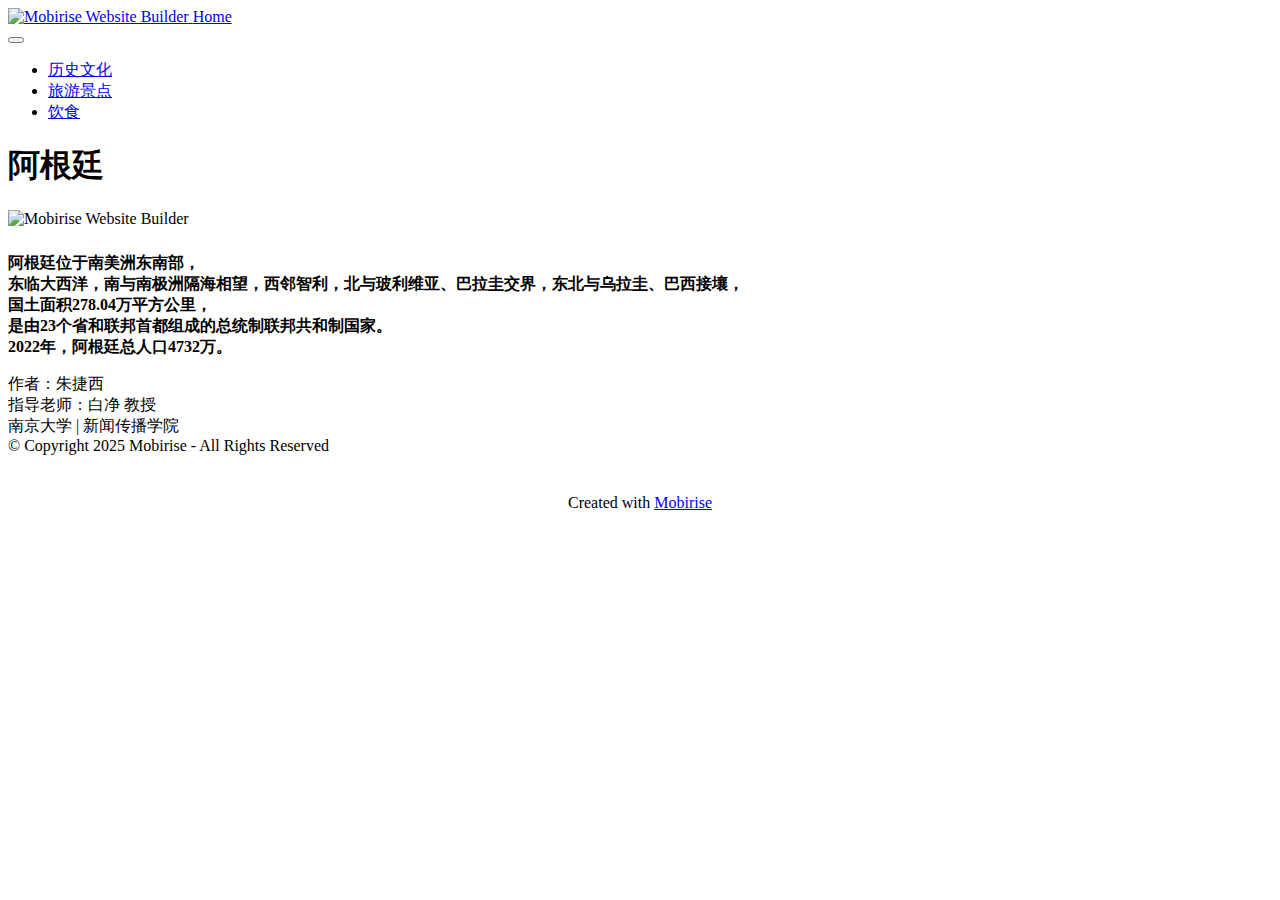
==== index.html @ 706e43e0 "Add files via upload" ====
<!DOCTYPE html>
<html  >
<head>
  <!-- Site made with Mobirise Website Builder v5.8.9, https://mobirise.com -->
  <meta charset="UTF-8">
  <meta http-equiv="X-UA-Compatible" content="IE=edge">
  <meta name="generator" content="Mobirise v5.8.9, mobirise.com">
  <meta name="viewport" content="width=device-width, initial-scale=1, minimum-scale=1">
  <link rel="shortcut icon" href="assets/images/logo.png" type="image/x-icon">
  <meta name="description" content="">
  
  
  <title>Home</title>
  <link rel="stylesheet" href="assets/bootstrap/css/bootstrap.min.css">
  <link rel="stylesheet" href="assets/bootstrap/css/bootstrap-grid.min.css">
  <link rel="stylesheet" href="assets/bootstrap/css/bootstrap-reboot.min.css">
  <link rel="stylesheet" href="assets/parallax/jarallax.css">
  <link rel="stylesheet" href="assets/dropdown/css/style.css">
  <link rel="stylesheet" href="assets/socicon/css/styles.css">
  <link rel="stylesheet" href="assets/theme/css/style.css">
  <link rel="preload" href="https://fonts.googleapis.com/css?family=Jost:100,200,300,400,500,600,700,800,900,100i,200i,300i,400i,500i,600i,700i,800i,900i&display=swap" as="style" onload="this.onload=null;this.rel='stylesheet'">
  <noscript><link rel="stylesheet" href="https://fonts.googleapis.com/css?family=Jost:100,200,300,400,500,600,700,800,900,100i,200i,300i,400i,500i,600i,700i,800i,900i&display=swap"></noscript>
  <link rel="preload" as="style" href="assets/mobirise/css/mbr-additional.css"><link rel="stylesheet" href="assets/mobirise/css/mbr-additional.css" type="text/css">

  
  
  
</head>
<body>
  
  <section data-bs-version="5.1" class="menu cid-s48OLK6784" once="menu" id="menu1-h">
    
    <nav class="navbar navbar-dropdown navbar-fixed-top navbar-expand-lg">
        <div class="container">
            <div class="navbar-brand">
                <span class="navbar-logo">
                    <a href="https://mobiri.se">
                        <img src="assets/images/logo.png" alt="Mobirise Website Builder" style="height: 3.8rem;">
                    </a>
                </span>
                <span class="navbar-caption-wrap"><a class="navbar-caption text-black text-primary display-7" href="index.html">Home<br></a></span>
            </div>
            <button class="navbar-toggler" type="button" data-toggle="collapse" data-bs-toggle="collapse" data-target="#navbarSupportedContent" data-bs-target="#navbarSupportedContent" aria-controls="navbarNavAltMarkup" aria-expanded="false" aria-label="Toggle navigation">
                <div class="hamburger">
                    <span></span>
                    <span></span>
                    <span></span>
                    <span></span>
                </div>
            </button>
            <div class="collapse navbar-collapse" id="navbarSupportedContent">
                <ul class="navbar-nav nav-dropdown nav-right" data-app-modern-menu="true"><li class="nav-item"><a class="nav-link link text-black text-primary display-4" href="page2.html">历史文化</a></li><li class="nav-item"><a class="nav-link link text-black text-primary display-4" href="page3.html" target="_blank">旅游景点</a></li><li class="nav-item"><a class="nav-link link text-black text-primary display-4" href="page4.html">饮食<br></a></li></ul>
                
                
            </div>
        </div>
    </nav>

</section>

<section data-bs-version="5.1" class="header1 cid-s48MCQYojq mbr-fullscreen mbr-parallax-background" id="header1-f">

    

    <div class="mbr-overlay" style="opacity: 0.8; background-color: rgb(255, 255, 255);"></div>

    <div class="align-center container">
        <div class="row justify-content-center">
            <div class="col-12 col-lg-8">
                <h1 class="mbr-section-title mbr-fonts-style mb-3 display-2"><strong>阿根廷</strong></h1>
                
                <p class="mbr-text mbr-fonts-style display-7"></p>
                
            </div>
        </div>
    </div>
</section>

<section data-bs-version="5.1" class="features16 cid-tEtWaXg6UH" id="features17-1j">
    

    
    
    <div class="container">
        <div class="content-wrapper">
            <div class="row align-items-center">
                <div class="col-12 col-lg-6">
                    <div class="image-wrapper">
                        <img src="assets/images/-624x397.jpg" alt="Mobirise Website Builder">
                    </div>
                </div>
                <div class="col-12 col-lg">
                    <div class="text-wrapper">
                        <h6 class="card-title mbr-fonts-style display-5"></h6>
                        <p class="mbr-text mbr-fonts-style mb-4 display-4"><strong>阿根廷位于南美洲东南部，<br>东临大西洋，南与南极洲隔海相望，西邻智利，北与玻利维亚、巴拉圭交界，东北与乌拉圭、巴西接壤，<br>国土面积278.04万平方公里，<br>是由23个省和联邦首都组成的总统制联邦共和制国家。<br>2022年，阿根廷总人口4732万。</strong></p>
                        
                    </div>
                </div>
            </div>
        </div>
    </div>
</section>

<section data-bs-version="5.1" class="footer7 cid-tGsq0DVMEK" once="footers" id="footer7-2m">

    

    

    <div class="container">
        <div class="media-container-row align-center mbr-white">
            <div class="col-12">
                <p class="mbr-text mb-0 mbr-fonts-style display-4">作者：朱捷西<br>指导老师：白净 教授<br>南京大学 | 新闻传播学院<br>© Copyright 2025 Mobirise - All Rights Reserved
                </p>
            </div>
        </div>
    </div>
</section><section class="display-7" style="padding: 0;align-items: center;justify-content: center;flex-wrap: wrap;    align-content: center;display: flex;position: relative;height: 4rem;"><a href="https://mobiri.se/3014581" style="flex: 1 1;height: 4rem;position: absolute;width: 100%;z-index: 1;"><img alt="" style="height: 4rem;" src="[data-uri]"></a><p style="margin: 0;text-align: center;" class="display-7">Created with &#8204;</p><a style="z-index:1" href="https://mobirise.com">Mobirise </a></section><script src="assets/bootstrap/js/bootstrap.bundle.min.js"></script>  <script src="assets/parallax/jarallax.js"></script>  <script src="assets/smoothscroll/smooth-scroll.js"></script>  <script src="assets/ytplayer/index.js"></script>  <script src="assets/dropdown/js/navbar-dropdown.js"></script>  <script src="assets/theme/js/script.js"></script>  
  
  
</body>
</html>
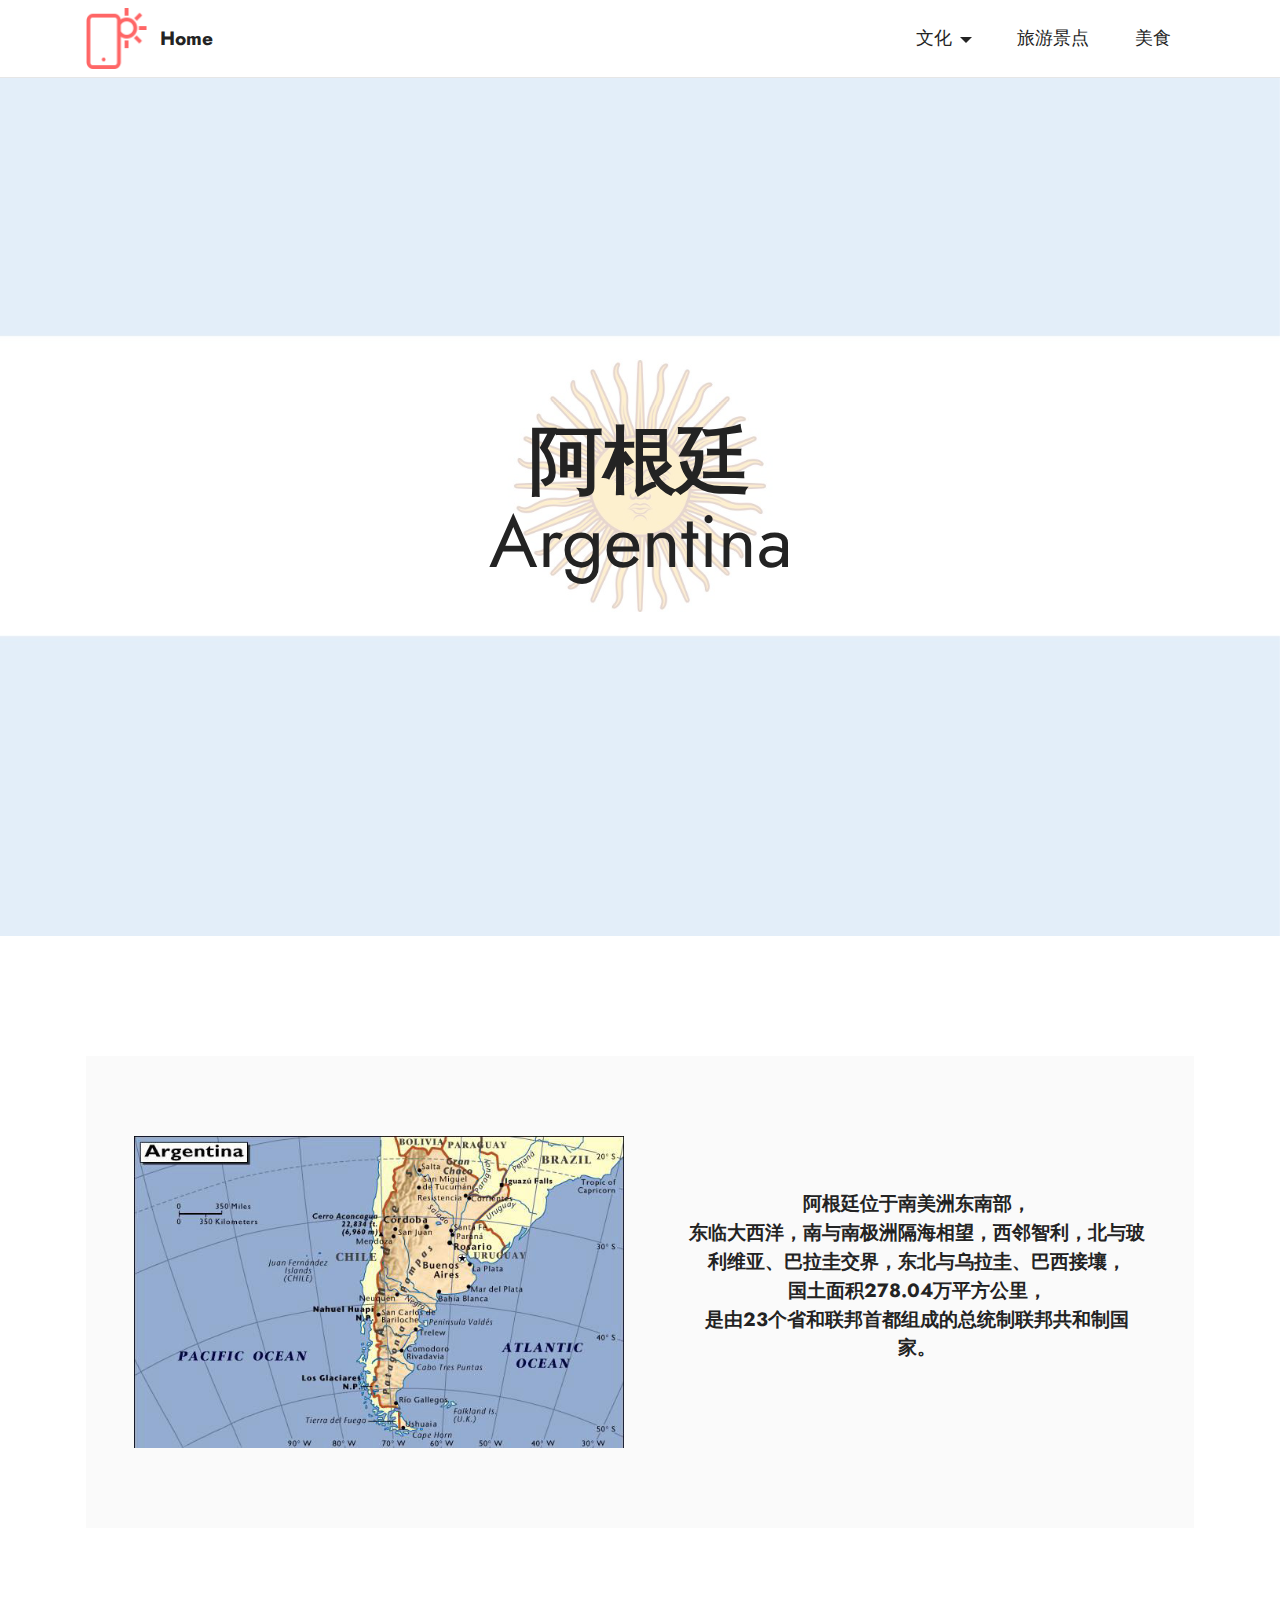
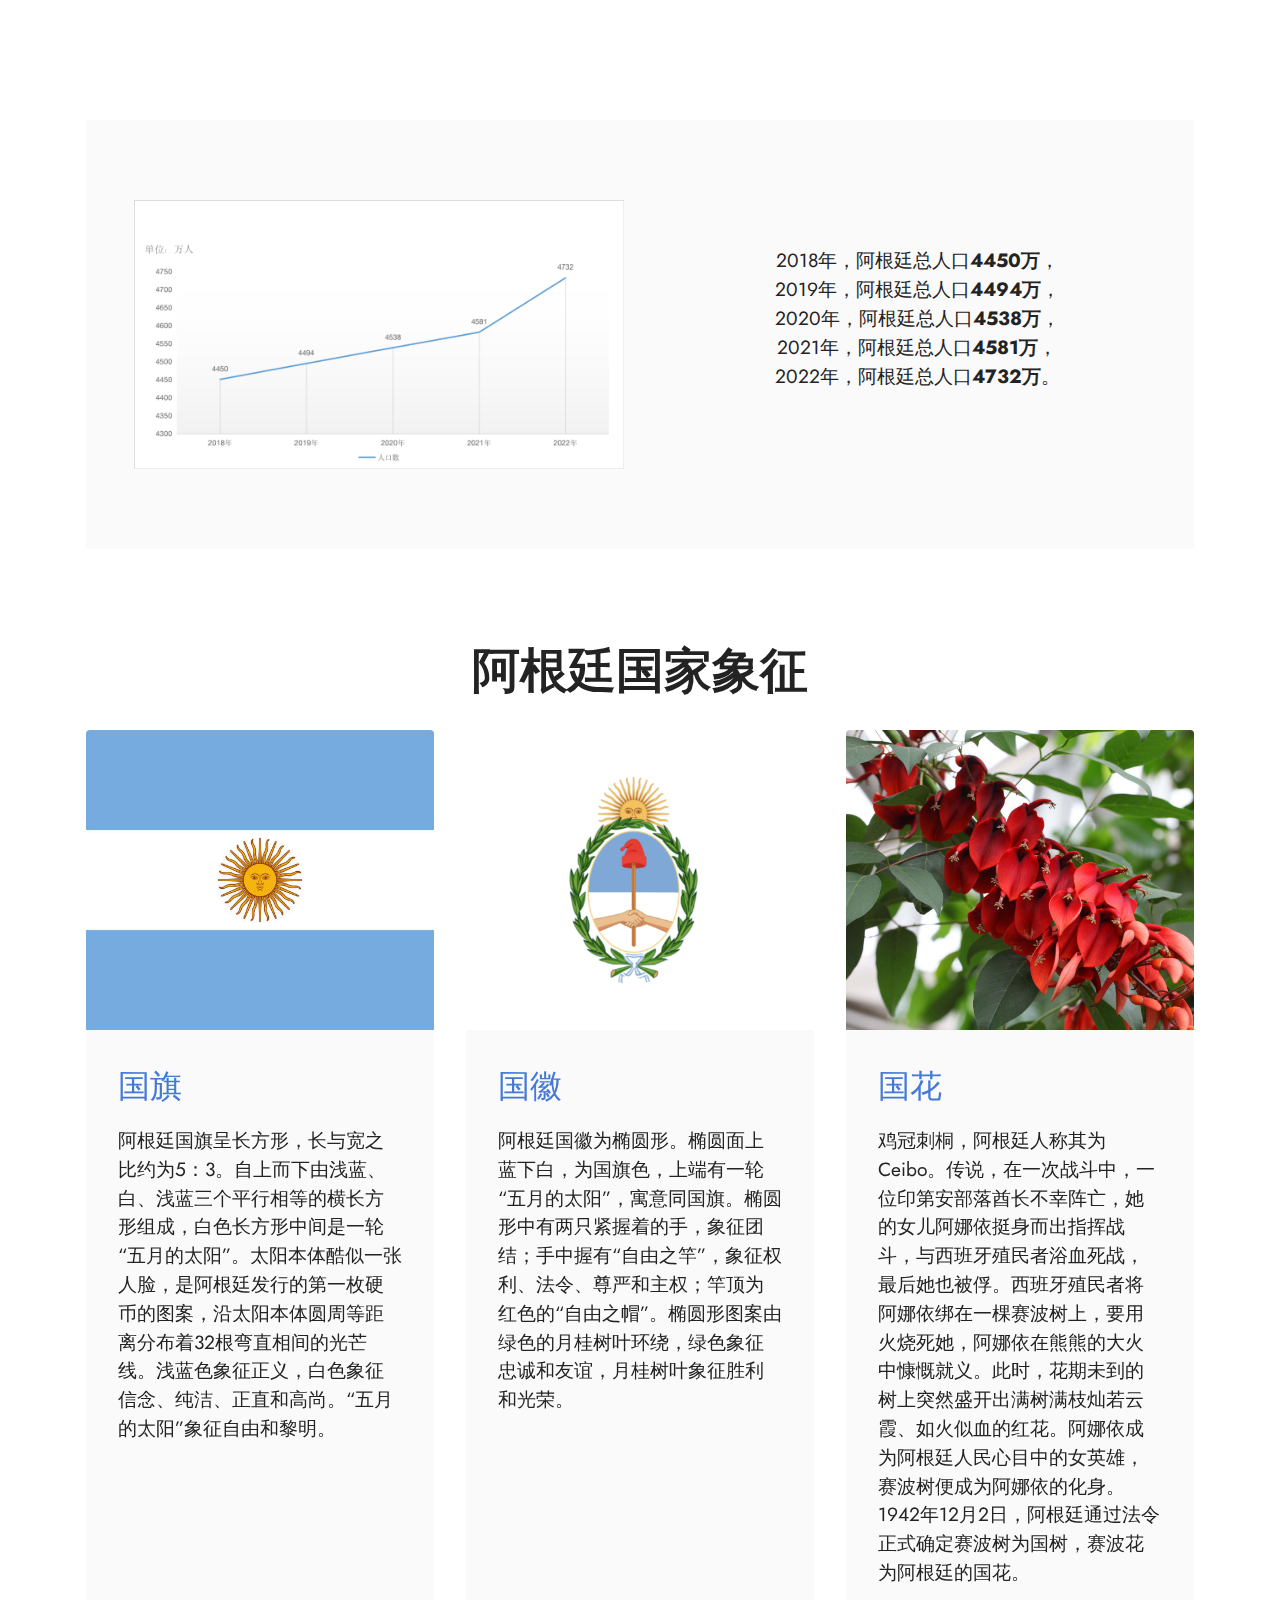
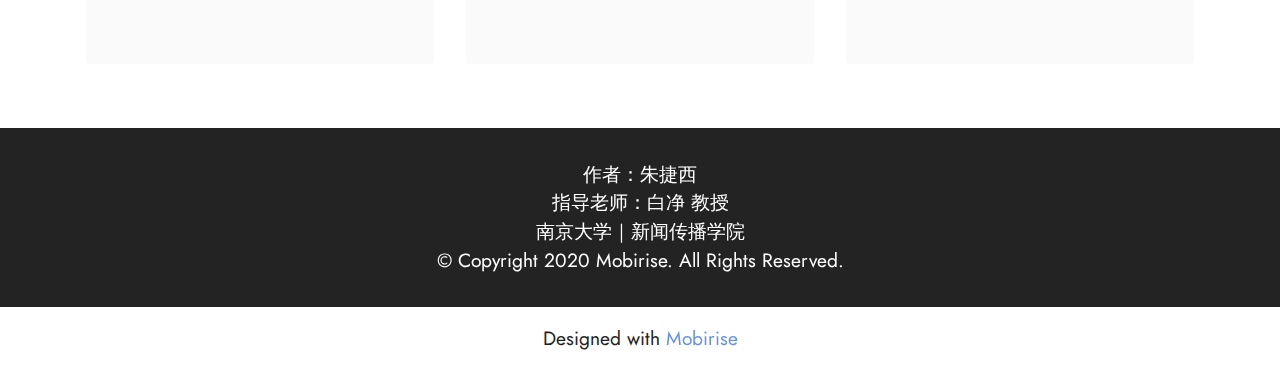
==== commit 1372a336: "Add files via upload" ====
--- a/index.html
+++ b/index.html
@@ -1,16 +1,17 @@
 <!DOCTYPE html>
 <html  >
 <head>
-  <!-- Site made with Mobirise Website Builder v5.8.9, https://mobirise.com -->
+  <!-- Site made with Mobirise Website Builder v5.8.12, https://mobirise.com -->
   <meta charset="UTF-8">
   <meta http-equiv="X-UA-Compatible" content="IE=edge">
-  <meta name="generator" content="Mobirise v5.8.9, mobirise.com">
+  <meta name="generator" content="Mobirise v5.8.12, mobirise.com">
   <meta name="viewport" content="width=device-width, initial-scale=1, minimum-scale=1">
   <link rel="shortcut icon" href="assets/images/logo.png" type="image/x-icon">
   <meta name="description" content="">
   
   
   <title>Home</title>
+  <link rel="stylesheet" href="assets/web/assets/mobirise-icons2/mobirise2.css">
   <link rel="stylesheet" href="assets/bootstrap/css/bootstrap.min.css">
   <link rel="stylesheet" href="assets/bootstrap/css/bootstrap-grid.min.css">
   <link rel="stylesheet" href="assets/bootstrap/css/bootstrap-reboot.min.css">
@@ -49,7 +50,8 @@
                 </div>
             </button>
             <div class="collapse navbar-collapse" id="navbarSupportedContent">
-                <ul class="navbar-nav nav-dropdown nav-right" data-app-modern-menu="true"><li class="nav-item"><a class="nav-link link text-black text-primary display-4" href="page2.html">历史文化</a></li><li class="nav-item"><a class="nav-link link text-black text-primary display-4" href="page3.html" target="_blank">旅游景点</a></li><li class="nav-item"><a class="nav-link link text-black text-primary display-4" href="page4.html">饮食<br></a></li></ul>
+                <ul class="navbar-nav nav-dropdown nav-right" data-app-modern-menu="true"><li class="nav-item dropdown"><a class="nav-link link text-black text-primary dropdown-toggle display-4" href="page3.html" data-toggle="dropdown-submenu" data-bs-toggle="dropdown" data-bs-auto-close="outside" aria-expanded="false">文化</a><div class="dropdown-menu" aria-labelledby="dropdown-431"><a class="text-black text-primary dropdown-item display-4" href="page3.html#image2-18"><span class="mobi-mbri mobi-mbri-arrow-next mbr-iconfont mbr-iconfont-btn"></span>运动</a><a class="text-black text-primary dropdown-item display-4" href="page3.html#image1-1g"><span class="mobi-mbri mobi-mbri-arrow-next mbr-iconfont mbr-iconfont-btn"></span>艺术<br></a></div></li><li class="nav-item"><a class="nav-link link text-black text-primary display-4" href="page1.html">旅游景点<br></a></li>
+                    <li class="nav-item"><a class="nav-link link text-black text-primary display-4" href="page2.html">美食</a></li></ul>
                 
                 
             </div>
@@ -66,17 +68,17 @@
 
     <div class="align-center container">
         <div class="row justify-content-center">
-            <div class="col-12 col-lg-8">
-                <h1 class="mbr-section-title mbr-fonts-style mb-3 display-2"><strong>阿根廷</strong></h1>
-                
-                <p class="mbr-text mbr-fonts-style display-7"></p>
-                
-            </div>
-        </div>
-    </div>
-</section>
-
-<section data-bs-version="5.1" class="features16 cid-tEtWaXg6UH" id="features17-1j">
+            <div class="col-12 col-lg-7">
+                <h1 class="mbr-section-title mbr-fonts-style mb-3 display-1"><strong>阿根廷</strong><br>Argentina</h1>
+                
+                
+                
+            </div>
+        </div>
+    </div>
+</section>
+
+<section data-bs-version="5.1" class="features16 cid-tImCQuUua5" id="features17-r">
     
 
     
@@ -91,17 +93,96 @@
                 </div>
                 <div class="col-12 col-lg">
                     <div class="text-wrapper">
-                        <h6 class="card-title mbr-fonts-style display-5"></h6>
-                        <p class="mbr-text mbr-fonts-style mb-4 display-4"><strong>阿根廷位于南美洲东南部，<br>东临大西洋，南与南极洲隔海相望，西邻智利，北与玻利维亚、巴拉圭交界，东北与乌拉圭、巴西接壤，<br>国土面积278.04万平方公里，<br>是由23个省和联邦首都组成的总统制联邦共和制国家。<br>2022年，阿根廷总人口4732万。</strong></p>
-                        
-                    </div>
-                </div>
-            </div>
-        </div>
-    </div>
-</section>
-
-<section data-bs-version="5.1" class="footer7 cid-tGsq0DVMEK" once="footers" id="footer7-2m">
+                        
+                        <p class="mbr-text mbr-fonts-style mb-4 display-7"><strong>阿根廷位于南美洲东南部，<br>东临大西洋，南与南极洲隔海相望，西邻智利，北与玻利维亚、巴拉圭交界，东北与乌拉圭、巴西接壤，<br>国土面积278.04万平方公里，<br>是由23个省和联邦首都组成的总统制联邦共和制国家。<br></strong></p>
+                        
+                    </div>
+                </div>
+            </div>
+        </div>
+    </div>
+</section>
+
+<section data-bs-version="5.1" class="features16 cid-tIntiK6FOA" id="features17-15">
+    
+
+    
+    
+    <div class="container">
+        <div class="content-wrapper">
+            <div class="row align-items-center">
+                <div class="col-12 col-lg-6">
+                    <div class="image-wrapper">
+                        <img src="assets/images/1-1160x638.png" alt="Mobirise Website Builder">
+                    </div>
+                </div>
+                <div class="col-12 col-lg">
+                    <div class="text-wrapper">
+                        
+                        <p class="mbr-text mbr-fonts-style mb-4 display-7">2018年，阿根廷总人口<strong>4450万</strong>，<br>2019年，阿根廷总人口<strong>4494万</strong>，<br>2020年，阿根廷总人口<strong>4538万</strong>，<br>2021年，阿根廷总人口<strong>4581万</strong>，<br>2022年，阿根廷总人口<strong>4732万</strong>。</p>
+                        
+                    </div>
+                </div>
+            </div>
+        </div>
+    </div>
+</section>
+
+<section data-bs-version="5.1" class="content2 cid-tItbIGhqlj" id="content2-1c">
+    
+    
+    <div class="container">
+        <div class="mbr-section-head">
+            <h4 class="mbr-section-title mbr-fonts-style align-center mb-0 display-2"><strong>阿根廷国家象征</strong></h4>
+            
+        </div>
+        <div class="row mt-4">
+            <div class="item features-image сol-12 col-md-6 col-lg-4">
+                <div class="item-wrapper">
+                    <div class="item-img">
+                        <img src="assets/images/0-816x510.jpg" alt="Mobirise Website Builder" title="">
+                    </div>
+                    <div class="item-content">
+                        <h5 class="item-title mbr-fonts-style display-5">国旗</h5>
+                        
+                        <p class="mbr-text mbr-fonts-style mt-3 display-7">阿根廷国旗呈长方形，长与宽之比约为5：3。自上而下由浅蓝、白、浅蓝三个平行相等的横长方形组成，白色长方形中间是一轮“五月的太阳”。太阳本体酷似一张人脸，是阿根廷发行的第一枚硬币的图案，沿太阳本体圆周等距离分布着32根弯直相间的光芒线。浅蓝色象征正义，白色象征信念、纯洁、正直和高尚。“五月的太阳”象征自由和黎明。</p>
+                    </div>
+                    
+                </div>
+            </div>
+            <div class="item features-image сol-12 col-md-6 col-lg-4">
+                <div class="item-wrapper">
+                    <div class="item-img">
+                        <img src="assets/images/2023-06-28-18.23.17-816x456.png" alt="Mobirise Website Builder" title="">
+                    </div>
+                    <div class="item-content">
+                        <h5 class="item-title mbr-fonts-style display-5">国徽</h5>
+                        
+                        <p class="mbr-text mbr-fonts-style mt-3 display-7">阿根廷国徽为椭圆形。椭圆面上蓝下白，为国旗色，上端有一轮“五月的太阳”，寓意同国旗。椭圆形中有两只紧握着的手，象征团结；手中握有“自由之竿”，象征权利、法令、尊严和主权；竿顶为红色的“自由之帽”。椭圆形图案由绿色的月桂树叶环绕，绿色象征忠诚和友谊，月桂树叶象征胜利和光荣。<br>
+                        </p>
+                    </div>
+                    
+                </div>
+            </div>
+            <div class="item features-image сol-12 col-md-6 col-lg-4">
+                <div class="item-wrapper">
+                    <div class="item-img">
+                        <img src="assets/images/-816x544.jpg" alt="Mobirise Website Builder" title="">
+                    </div>
+                    <div class="item-content">
+                        <h5 class="item-title mbr-fonts-style display-5">国花</h5>
+                        
+                        <p class="mbr-text mbr-fonts-style mt-3 display-7">鸡冠刺桐，阿根廷人称其为Ceibo。传说，在一次战斗中，一位印第安部落酋长不幸阵亡，她的女儿阿娜依挺身而出指挥战斗，与西班牙殖民者浴血死战，最后她也被俘。西班牙殖民者将阿娜依绑在一棵赛波树上，要用火烧死她，阿娜依在熊熊的大火中慷慨就义。此时，花期未到的树上突然盛开出满树满枝灿若云霞、如火似血的红花。阿娜依成为阿根廷人民心目中的女英雄，赛波树便成为阿娜依的化身。1942年12月2日，阿根廷通过法令正式确定赛波树为国树，赛波花为阿根廷的国花。 <br><br></p>
+                    </div>
+                    
+                </div>
+            </div>
+
+        </div>
+    </div>
+</section>
+
+<section data-bs-version="5.1" class="footer3 cid-s48P1Icc8J" once="footers" id="footer3-i">
 
     
 
@@ -109,13 +190,15 @@
 
     <div class="container">
         <div class="media-container-row align-center mbr-white">
-            <div class="col-12">
-                <p class="mbr-text mb-0 mbr-fonts-style display-4">作者：朱捷西<br>指导老师：白净 教授<br>南京大学 | 新闻传播学院<br>© Copyright 2025 Mobirise - All Rights Reserved
+            
+            
+            <div class="row row-copirayt">
+                <p class="mbr-text mb-0 mbr-fonts-style mbr-white align-center display-7">作者：朱捷西<br>指导老师：白净 教授<br>南京大学｜新闻传播学院<br>© Copyright 2020 Mobirise. All Rights Reserved.
                 </p>
             </div>
         </div>
     </div>
-</section><section class="display-7" style="padding: 0;align-items: center;justify-content: center;flex-wrap: wrap;    align-content: center;display: flex;position: relative;height: 4rem;"><a href="https://mobiri.se/3014581" style="flex: 1 1;height: 4rem;position: absolute;width: 100%;z-index: 1;"><img alt="" style="height: 4rem;" src="[data-uri]"></a><p style="margin: 0;text-align: center;" class="display-7">Created with &#8204;</p><a style="z-index:1" href="https://mobirise.com">Mobirise </a></section><script src="assets/bootstrap/js/bootstrap.bundle.min.js"></script>  <script src="assets/parallax/jarallax.js"></script>  <script src="assets/smoothscroll/smooth-scroll.js"></script>  <script src="assets/ytplayer/index.js"></script>  <script src="assets/dropdown/js/navbar-dropdown.js"></script>  <script src="assets/theme/js/script.js"></script>  
+</section><section class="display-7" style="padding: 0;align-items: center;justify-content: center;flex-wrap: wrap;    align-content: center;display: flex;position: relative;height: 4rem;"><a href="https://mobiri.se/3014581" style="flex: 1 1;height: 4rem;position: absolute;width: 100%;z-index: 1;"><img alt="" style="height: 4rem;" src="[data-uri]"></a><p style="margin: 0;text-align: center;" class="display-7">Designed with &#8204;</p><a style="z-index:1" href="https://mobirise.com">Mobirise </a></section><script src="assets/bootstrap/js/bootstrap.bundle.min.js"></script>  <script src="assets/parallax/jarallax.js"></script>  <script src="assets/smoothscroll/smooth-scroll.js"></script>  <script src="assets/ytplayer/index.js"></script>  <script src="assets/dropdown/js/navbar-dropdown.js"></script>  <script src="assets/theme/js/script.js"></script>  
   
   
 </body>
--- a/assets/web/assets/mobirise-icons2/mobirise2.css
+++ b/assets/web/assets/mobirise-icons2/mobirise2.css
@@ -0,0 +1,498 @@
+@font-face {
+  font-family: 'Moririse2';
+  font-display: swap;
+  src:  url('mobirise2.eot?f2bix4');
+  src:  url('mobirise2.eot?f2bix4#iefix') format('embedded-opentype'),
+    url('mobirise2.ttf?f2bix4') format('truetype'),
+    url('mobirise2.woff?f2bix4') format('woff'),
+    url('mobirise2.svg?f2bix4#mobirise2') format('svg');
+  font-weight: normal;
+  font-style: normal;
+}
+
+[class^="mobi-"], [class*=" mobi-"] {
+  /* use !important to prevent issues with browser extensions that change fonts */
+  font-family: 'Moririse2' !important;
+  speak: none;
+  font-style: normal;
+  font-weight: normal;
+  font-variant: normal;
+  text-transform: none;
+  line-height: 1;
+
+  /* Better Font Rendering =========== */
+  -webkit-font-smoothing: antialiased;
+  -moz-osx-font-smoothing: grayscale;
+}
+
+.mobi-mbri-add-submenu:before {
+  content: "\e900";
+}
+.mobi-mbri-alert:before {
+  content: "\e901";
+}
+.mobi-mbri-align-center:before {
+  content: "\e902";
+}
+.mobi-mbri-align-justify:before {
+  content: "\e903";
+}
+.mobi-mbri-align-left:before {
+  content: "\e904";
+}
+.mobi-mbri-align-right:before {
+  content: "\e905";
+}
+.mobi-mbri-android:before {
+  content: "\e906";
+}
+.mobi-mbri-apple:before {
+  content: "\e907";
+}
+.mobi-mbri-arrow-down:before {
+  content: "\e908";
+}
+.mobi-mbri-arrow-next:before {
+  content: "\e909";
+}
+.mobi-mbri-arrow-prev:before {
+  content: "\e90a";
+}
+.mobi-mbri-arrow-up:before {
+  content: "\e90b";
+}
+.mobi-mbri-bold:before {
+  content: "\e90c";
+}
+.mobi-mbri-bookmark:before {
+  content: "\e90d";
+}
+.mobi-mbri-bootstrap:before {
+  content: "\e90e";
+}
+.mobi-mbri-briefcase:before {
+  content: "\e90f";
+}
+.mobi-mbri-browse:before {
+  content: "\e910";
+}
+.mobi-mbri-bulleted-list:before {
+  content: "\e911";
+}
+.mobi-mbri-calendar:before {
+  content: "\e912";
+}
+.mobi-mbri-camera:before {
+  content: "\e913";
+}
+.mobi-mbri-cart-add:before {
+  content: "\e914";
+}
+.mobi-mbri-cart-full:before {
+  content: "\e915";
+}
+.mobi-mbri-cash:before {
+  content: "\e916";
+}
+.mobi-mbri-change-style:before {
+  content: "\e917";
+}
+.mobi-mbri-chat:before {
+  content: "\e918";
+}
+.mobi-mbri-clock:before {
+  content: "\e919";
+}
+.mobi-mbri-close:before {
+  content: "\e91a";
+}
+.mobi-mbri-cloud:before {
+  content: "\e91b";
+}
+.mobi-mbri-code:before {
+  content: "\e91c";
+}
+.mobi-mbri-contact-form:before {
+  content: "\e91d";
+}
+.mobi-mbri-credit-card:before {
+  content: "\e91e";
+}
+.mobi-mbri-cursor-click:before {
+  content: "\e91f";
+}
+.mobi-mbri-cust-feedback:before {
+  content: "\e920";
+}
+.mobi-mbri-database:before {
+  content: "\e921";
+}
+.mobi-mbri-delivery:before {
+  content: "\e922";
+}
+.mobi-mbri-desktop:before {
+  content: "\e923";
+}
+.mobi-mbri-devices:before {
+  content: "\e924";
+}
+.mobi-mbri-down:before {
+  content: "\e925";
+}
+.mobi-mbri-download-2:before {
+  content: "\e926";
+}
+.mobi-mbri-download:before {
+  content: "\e927";
+}
+.mobi-mbri-drag-n-drop-2:before {
+  content: "\e928";
+}
+.mobi-mbri-drag-n-drop:before {
+  content: "\e929";
+}
+.mobi-mbri-edit-2:before {
+  content: "\e92a";
+}
+.mobi-mbri-edit:before {
+  content: "\e92b";
+}
+.mobi-mbri-error:before {
+  content: "\e92c";
+}
+.mobi-mbri-extension:before {
+  content: "\e92d";
+}
+.mobi-mbri-features:before {
+  content: "\e92e";
+}
+.mobi-mbri-file:before {
+  content: "\e92f";
+}
+.mobi-mbri-flag:before {
+  content: "\e930";
+}
+.mobi-mbri-folder:before {
+  content: "\e931";
+}
+.mobi-mbri-gift:before {
+  content: "\e932";
+}
+.mobi-mbri-github:before {
+  content: "\e933";
+}
+.mobi-mbri-globe-2:before {
+  content: "\e934";
+}
+.mobi-mbri-globe:before {
+  content: "\e935";
+}
+.mobi-mbri-growing-chart:before {
+  content: "\e936";
+}
+.mobi-mbri-hearth:before {
+  content: "\e937";
+}
+.mobi-mbri-help:before {
+  content: "\e938";
+}
+.mobi-mbri-home:before {
+  content: "\e939";
+}
+.mobi-mbri-hot-cup:before {
+  content: "\e93a";
+}
+.mobi-mbri-idea:before {
+  content: "\e93b";
+}
+.mobi-mbri-image-gallery:before {
+  content: "\e93c";
+}
+.mobi-mbri-image-slider:before {
+  content: "\e93d";
+}
+.mobi-mbri-info:before {
+  content: "\e93e";
+}
+.mobi-mbri-italic:before {
+  content: "\e93f";
+}
+.mobi-mbri-key:before {
+  content: "\e940";
+}
+.mobi-mbri-laptop:before {
+  content: "\e941";
+}
+.mobi-mbri-layers:before {
+  content: "\e942";
+}
+.mobi-mbri-left-right:before {
+  content: "\e943";
+}
+.mobi-mbri-left:before {
+  content: "\e944";
+}
+.mobi-mbri-letter:before {
+  content: "\e945";
+}
+.mobi-mbri-like:before {
+  content: "\e946";
+}
+.mobi-mbri-link:before {
+  content: "\e947";
+}
+.mobi-mbri-lock:before {
+  content: "\e948";
+}
+.mobi-mbri-login:before {
+  content: "\e949";
+}
+.mobi-mbri-logout:before {
+  content: "\e94a";
+}
+.mobi-mbri-magic-stick:before {
+  content: "\e94b";
+}
+.mobi-mbri-map-pin:before {
+  content: "\e94c";
+}
+.mobi-mbri-menu:before {
+  content: "\e94d";
+}
+.mobi-mbri-mobile-2:before {
+  content: "\e94e";
+}
+.mobi-mbri-mobile-horizontal:before {
+  content: "\e94f";
+}
+.mobi-mbri-mobile:before {
+  content: "\e950";
+}
+.mobi-mbri-mobirise:before {
+  content: "\e951";
+}
+.mobi-mbri-more-horizontal:before {
+  content: "\e952";
+}
+.mobi-mbri-more-vertical:before {
+  content: "\e953";
+}
+.mobi-mbri-music:before {
+  content: "\e954";
+}
+.mobi-mbri-new-file:before {
+  content: "\e955";
+}
+.mobi-mbri-numbered-list:before {
+  content: "\e956";
+}
+.mobi-mbri-opened-folder:before {
+  content: "\e957";
+}
+.mobi-mbri-pages:before {
+  content: "\e958";
+}
+.mobi-mbri-paper-plane:before {
+  content: "\e959";
+}
+.mobi-mbri-paperclip:before {
+  content: "\e95a";
+}
+.mobi-mbri-phone:before {
+  content: "\e95b";
+}
+.mobi-mbri-photo:before {
+  content: "\e95c";
+}
+.mobi-mbri-photos:before {
+  content: "\e95d";
+}
+.mobi-mbri-pin:before {
+  content: "\e95e";
+}
+.mobi-mbri-play:before {
+  content: "\e95f";
+}
+.mobi-mbri-plus:before {
+  content: "\e960";
+}
+.mobi-mbri-preview:before {
+  content: "\e961";
+}
+.mobi-mbri-print:before {
+  content: "\e962";
+}
+.mobi-mbri-protect:before {
+  content: "\e963";
+}
+.mobi-mbri-question:before {
+  content: "\e964";
+}
+.mobi-mbri-quote-left:before {
+  content: "\e965";
+}
+.mobi-mbri-quote-right:before {
+  content: "\e966";
+}
+.mobi-mbri-redo:before {
+  content: "\e967";
+}
+.mobi-mbri-refresh:before {
+  content: "\e968";
+}
+.mobi-mbri-responsive-2:before {
+  content: "\e969";
+}
+.mobi-mbri-responsive:before {
+  content: "\e96a";
+}
+.mobi-mbri-right:before {
+  content: "\e96b";
+}
+.mobi-mbri-rocket:before {
+  content: "\e96c";
+}
+.mobi-mbri-sad-face:before {
+  content: "\e96d";
+}
+.mobi-mbri-sale:before {
+  content: "\e96e";
+}
+.mobi-mbri-save:before {
+  content: "\e96f";
+}
+.mobi-mbri-search:before {
+  content: "\e970";
+}
+.mobi-mbri-setting-2:before {
+  content: "\e971";
+}
+.mobi-mbri-setting-3:before {
+  content: "\e972";
+}
+.mobi-mbri-setting:before {
+  content: "\e973";
+}
+.mobi-mbri-share:before {
+  content: "\e974";
+}
+.mobi-mbri-shopping-bag:before {
+  content: "\e975";
+}
+.mobi-mbri-shopping-basket:before {
+  content: "\e976";
+}
+.mobi-mbri-shopping-cart:before {
+  content: "\e977";
+}
+.mobi-mbri-sites:before {
+  content: "\e978";
+}
+.mobi-mbri-smile-face:before {
+  content: "\e979";
+}
+.mobi-mbri-speed:before {
+  content: "\e97a";
+}
+.mobi-mbri-star:before {
+  content: "\e97b";
+}
+.mobi-mbri-success:before {
+  content: "\e97c";
+}
+.mobi-mbri-sun:before {
+  content: "\e97d";
+}
+.mobi-mbri-sun2:before {
+  content: "\e97e";
+}
+.mobi-mbri-tablet-vertical:before {
+  content: "\e97f";
+}
+.mobi-mbri-tablet:before {
+  content: "\e980";
+}
+.mobi-mbri-target:before {
+  content: "\e981";
+}
+.mobi-mbri-timer:before {
+  content: "\e982";
+}
+.mobi-mbri-to-ftp:before {
+  content: "\e983";
+}
+.mobi-mbri-to-local-drive:before {
+  content: "\e984";
+}
+.mobi-mbri-touch-swipe:before {
+  content: "\e985";
+}
+.mobi-mbri-touch:before {
+  content: "\e986";
+}
+.mobi-mbri-trash:before {
+  content: "\e987";
+}
+.mobi-mbri-underline:before {
+  content: "\e988";
+}
+.mobi-mbri-undo:before {
+  content: "\e989";
+}
+.mobi-mbri-unlink:before {
+  content: "\e98a";
+}
+.mobi-mbri-unlock:before {
+  content: "\e98b";
+}
+.mobi-mbri-up-down:before {
+  content: "\e98c";
+}
+.mobi-mbri-up:before {
+  content: "\e98d";
+}
+.mobi-mbri-update:before {
+  content: "\e98e";
+}
+.mobi-mbri-upload-2:before {
+  content: "\e98f";
+}
+.mobi-mbri-upload:before {
+  content: "\e990";
+}
+.mobi-mbri-user-2:before {
+  content: "\e991";
+}
+.mobi-mbri-user:before {
+  content: "\e992";
+}
+.mobi-mbri-users:before {
+  content: "\e993";
+}
+.mobi-mbri-video-play:before {
+  content: "\e994";
+}
+.mobi-mbri-video:before {
+  content: "\e995";
+}
+.mobi-mbri-watch:before {
+  content: "\e996";
+}
+.mobi-mbri-website-theme-2:before {
+  content: "\e997";
+}
+.mobi-mbri-website-theme:before {
+  content: "\e998";
+}
+.mobi-mbri-wifi:before {
+  content: "\e999";
+}
+.mobi-mbri-windows:before {
+  content: "\e99a";
+}
+.mobi-mbri-zoom-in:before {
+  content: "\e99b";
+}
+.mobi-mbri-zoom-out:before {
+  content: "\e99c";
+}
--- a/assets/parallax/jarallax.css
+++ b/assets/parallax/jarallax.css
@@ -0,0 +1,15 @@
+.jarallax {
+    position: relative;
+    z-index: 0;
+}
+.jarallax > .jarallax-img {
+    position: absolute;
+    object-fit: cover;
+    /* support for plugin https://github.com/bfred-it/object-fit-images */
+    font-family: 'object-fit: cover;';
+    top: 0;
+    left: 0;
+    width: 100%;
+    height: 100%;
+    z-index: -1;
+}--- a/assets/dropdown/css/style.css
+++ b/assets/dropdown/css/style.css
@@ -0,0 +1,265 @@
+.navbar-dropdown {
+  left: 0;
+  padding: 0;
+  position: absolute;
+  right: 0;
+  top: 0;
+  transition: all 0.45s ease;
+  z-index: 1030;
+  background: #282828; }
+  .navbar-dropdown .navbar-logo {
+    margin-right: 0.8rem;
+    transition: margin 0.3s ease-in-out;
+    vertical-align: middle; }
+    .navbar-dropdown .navbar-logo img {
+      height: 3.125rem;
+      transition: all 0.3s ease-in-out; }
+    .navbar-dropdown .navbar-logo.mbr-iconfont {
+      font-size: 3.125rem;
+      line-height: 3.125rem; }
+  .navbar-dropdown .navbar-caption {
+    font-weight: 700;
+    white-space: normal;
+    vertical-align: -4px;
+    line-height: 3.125rem !important; }
+    .navbar-dropdown .navbar-caption, .navbar-dropdown .navbar-caption:hover {
+      color: inherit;
+      text-decoration: none; }
+  .navbar-dropdown .mbr-iconfont + .navbar-caption {
+    vertical-align: -1px; }
+  .navbar-dropdown.navbar-fixed-top {
+    position: fixed; }
+  .navbar-dropdown .navbar-brand span {
+    vertical-align: -4px; }
+  .navbar-dropdown.bg-color.transparent {
+    background: none; }
+  .navbar-dropdown.navbar-short .navbar-brand {
+    padding: 0.625rem 0; }
+    .navbar-dropdown.navbar-short .navbar-brand span {
+      vertical-align: -1px; }
+  .navbar-dropdown.navbar-short .navbar-caption {
+    line-height: 2.375rem !important;
+    vertical-align: -2px; }
+  .navbar-dropdown.navbar-short .navbar-logo {
+    margin-right: 0.5rem; }
+    .navbar-dropdown.navbar-short .navbar-logo img {
+      height: 2.375rem; }
+    .navbar-dropdown.navbar-short .navbar-logo.mbr-iconfont {
+      font-size: 2.375rem;
+      line-height: 2.375rem; }
+  .navbar-dropdown.navbar-short .mbr-table-cell {
+    height: 3.625rem; }
+  .navbar-dropdown .navbar-close {
+    left: 0.6875rem;
+    position: fixed;
+    top: 0.75rem;
+    z-index: 1000; }
+  .navbar-dropdown .hamburger-icon {
+    content: "";
+    display: inline-block;
+    vertical-align: middle;
+    width: 16px;
+    -webkit-box-shadow: 0 -6px 0 1px #282828,0 0 0 1px #282828,0 6px 0 1px #282828;
+    -moz-box-shadow: 0 -6px 0 1px #282828,0 0 0 1px #282828,0 6px 0 1px #282828;
+    box-shadow: 0 -6px 0 1px #282828,0 0 0 1px #282828,0 6px 0 1px #282828; }
+
+.dropdown-menu .dropdown-toggle[data-toggle="dropdown-submenu"]::after {
+  border-bottom: 0.35em solid transparent;
+  border-left: 0.35em solid;
+  border-right: 0;
+  border-top: 0.35em solid transparent;
+  margin-left: 0.3rem; }
+
+.dropdown-menu .dropdown-item:focus {
+  outline: 0; }
+
+.nav-dropdown {
+  font-size: 0.75rem;
+  font-weight: 500;
+  height: auto !important; }
+  .nav-dropdown .nav-btn {
+    padding-left: 1rem; }
+  .nav-dropdown .link {
+    margin: .667em 1.667em;
+    font-weight: 500;
+    padding: 0;
+    transition: color .2s ease-in-out; }
+    .nav-dropdown .link.dropdown-toggle {
+      margin-right: 2.583em; }
+      .nav-dropdown .link.dropdown-toggle::after {
+        margin-left: .25rem;
+        border-top: 0.35em solid;
+        border-right: 0.35em solid transparent;
+        border-left: 0.35em solid transparent;
+        border-bottom: 0; }
+      .nav-dropdown .link.dropdown-toggle[aria-expanded="true"] {
+        margin: 0;
+        padding: 0.667em 3.263em  0.667em 1.667em; }
+  .nav-dropdown .link::after,
+  .nav-dropdown .dropdown-item::after {
+    color: inherit; }
+  .nav-dropdown .btn {
+    font-size: 0.75rem;
+    font-weight: 700;
+    letter-spacing: 0;
+    margin-bottom: 0;
+    padding-left: 1.25rem;
+    padding-right: 1.25rem; }
+  .nav-dropdown .dropdown-menu {
+    border-radius: 0;
+    border: 0;
+    left: 0;
+    margin: 0;
+    padding-bottom: 1.25rem;
+    padding-top: 1.25rem;
+    position: relative; }
+  .nav-dropdown .dropdown-submenu {
+    margin-left: 0.125rem;
+    top: 0; }
+  .nav-dropdown .dropdown-item {
+    font-weight: 500;
+    line-height: 2;
+    padding: 0.3846em 4.615em 0.3846em 1.5385em;
+    position: relative;
+    transition: color .2s ease-in-out, background-color .2s ease-in-out; }
+    .nav-dropdown .dropdown-item::after {
+      margin-top: -0.3077em;
+      position: absolute;
+      right: 1.1538em;
+      top: 50%; }
+    .nav-dropdown .dropdown-item:focus, .nav-dropdown .dropdown-item:hover {
+      background: none; }
+
+@media (max-width: 767px) {
+  .nav-dropdown.navbar-toggleable-sm {
+    bottom: 0;
+    display: none;
+    left: 0;
+    overflow-x: hidden;
+    position: fixed;
+    top: 0;
+    transform: translateX(-100%);
+    -ms-transform: translateX(-100%);
+    -webkit-transform: translateX(-100%);
+    width: 18.75rem;
+    z-index: 999; } }
+.nav-dropdown.navbar-toggleable-xl {
+  bottom: 0;
+  display: none;
+  left: 0;
+  overflow-x: hidden;
+  position: fixed;
+  top: 0;
+  transform: translateX(-100%);
+  -ms-transform: translateX(-100%);
+  -webkit-transform: translateX(-100%);
+  width: 18.75rem;
+  z-index: 999; }
+
+.nav-dropdown-sm {
+  display: block !important;
+  overflow-x: hidden;
+  overflow: auto;
+  padding-top: 3.875rem; }
+  .nav-dropdown-sm::after {
+    content: "";
+    display: block;
+    height: 3rem;
+    width: 100%; }
+  .nav-dropdown-sm.collapse.in ~ .navbar-close {
+    display: block !important; }
+  .nav-dropdown-sm.collapsing, .nav-dropdown-sm.collapse.in {
+    transform: translateX(0);
+    -ms-transform: translateX(0);
+    -webkit-transform: translateX(0);
+    transition: all 0.25s ease-out;
+    -webkit-transition: all 0.25s ease-out;
+    background: #282828; }
+  .nav-dropdown-sm.collapsing[aria-expanded="false"] {
+    transform: translateX(-100%);
+    -ms-transform: translateX(-100%);
+    -webkit-transform: translateX(-100%); }
+  .nav-dropdown-sm .nav-item {
+    display: block;
+    margin-left: 0 !important;
+    padding-left: 0; }
+  .nav-dropdown-sm .link,
+  .nav-dropdown-sm .dropdown-item {
+    border-top: 1px dotted rgba(255, 255, 255, 0.1);
+    font-size: 0.8125rem;
+    line-height: 1.6;
+    margin: 0 !important;
+    padding: 0.875rem 2.4rem 0.875rem 1.5625rem !important;
+    position: relative;
+    white-space: normal; }
+    .nav-dropdown-sm .link:focus, .nav-dropdown-sm .link:hover,
+    .nav-dropdown-sm .dropdown-item:focus,
+    .nav-dropdown-sm .dropdown-item:hover {
+      background: rgba(0, 0, 0, 0.2) !important;
+      color: #c0a375; }
+  .nav-dropdown-sm .nav-btn {
+    position: relative;
+    padding: 1.5625rem 1.5625rem 0 1.5625rem; }
+    .nav-dropdown-sm .nav-btn::before {
+      border-top: 1px dotted rgba(255, 255, 255, 0.1);
+      content: "";
+      left: 0;
+      position: absolute;
+      top: 0;
+      width: 100%; }
+    .nav-dropdown-sm .nav-btn + .nav-btn {
+      padding-top: 0.625rem; }
+      .nav-dropdown-sm .nav-btn + .nav-btn::before {
+        display: none; }
+  .nav-dropdown-sm .btn {
+    padding: 0.625rem 0; }
+  .nav-dropdown-sm .dropdown-toggle[data-toggle="dropdown-submenu"]::after {
+    margin-left: .25rem;
+    border-top: 0.35em solid;
+    border-right: 0.35em solid transparent;
+    border-left: 0.35em solid transparent;
+    border-bottom: 0; }
+  .nav-dropdown-sm .dropdown-toggle[data-toggle="dropdown-submenu"][aria-expanded="true"]::after {
+    border-top: 0;
+    border-right: 0.35em solid transparent;
+    border-left: 0.35em solid transparent;
+    border-bottom: 0.35em solid; }
+  .nav-dropdown-sm .dropdown-menu {
+    margin: 0;
+    padding: 0;
+    position: relative;
+    top: 0;
+    left: 0;
+    width: 100%;
+    border: 0;
+    float: none;
+    border-radius: 0;
+    background: none; }
+  .nav-dropdown-sm .dropdown-submenu {
+    left: 100%;
+    margin-left: 0.125rem;
+    margin-top: -1.25rem;
+    top: 0; }
+
+.navbar-toggleable-sm .nav-dropdown .dropdown-menu {
+  position: absolute; }
+
+.navbar-toggleable-sm .nav-dropdown .dropdown-submenu {
+  left: 100%;
+  margin-left: 0.125rem;
+  margin-top: -1.25rem;
+  top: 0; }
+
+.navbar-toggleable-sm.opened .nav-dropdown .dropdown-menu {
+  position: relative; }
+
+.navbar-toggleable-sm.opened .nav-dropdown .dropdown-submenu {
+  left: 0;
+  margin-left: 00rem;
+  margin-top: 0rem;
+  top: 0; }
+
+.is-builder .nav-dropdown.collapsing {
+  transition: none !important; }
+
+
--- a/assets/socicon/css/styles.css
+++ b/assets/socicon/css/styles.css
@@ -0,0 +1,934 @@
+@charset "UTF-8";
+
+@font-face {
+  font-family: 'Socicon';
+  src:  url('../fonts/socicon.eot');
+  src:  url('../fonts/socicon.eot?#iefix') format('embedded-opentype'),
+    url('../fonts/socicon.woff2') format('woff2'),
+    url('../fonts/socicon.ttf') format('truetype'),
+    url('../fonts/socicon.woff') format('woff'),
+    url('../fonts/socicon.svg#socicon') format('svg');
+  font-weight: normal;
+  font-style: normal;
+  font-display: swap;
+}
+
+[data-icon]:before {
+  font-family: "socicon" !important;
+  content: attr(data-icon);
+  font-style: normal !important;
+  font-weight: normal !important;
+  font-variant: normal !important;
+  text-transform: none !important;
+  speak: none;
+  line-height: 1;
+  -webkit-font-smoothing: antialiased;
+  -moz-osx-font-smoothing: grayscale;
+}
+
+[class^="socicon-"], [class*=" socicon-"] {
+  /* use !important to prevent issues with browser extensions that change fonts */
+  font-family: 'Socicon' !important;
+  speak: none;
+  font-style: normal;
+  font-weight: normal;
+  font-variant: normal;
+  text-transform: none;
+  line-height: 1;
+
+  /* Better Font Rendering =========== */
+  -webkit-font-smoothing: antialiased;
+  -moz-osx-font-smoothing: grayscale;
+}
+
+.socicon-eitaa:before {
+  content: "\e97c";
+}
+.socicon-soroush:before {
+  content: "\e97d";
+}
+.socicon-bale:before {
+  content: "\e97e";
+}
+.socicon-zazzle:before {
+  content: "\e97b";
+}
+.socicon-society6:before {
+  content: "\e97a";
+}
+.socicon-redbubble:before {
+  content: "\e979";
+}
+.socicon-avvo:before {
+  content: "\e978";
+}
+.socicon-stitcher:before {
+  content: "\e977";
+}
+.socicon-googlehangouts:before {
+  content: "\e974";
+}
+.socicon-dlive:before {
+  content: "\e975";
+}
+.socicon-vsco:before {
+  content: "\e976";
+}
+.socicon-flipboard:before {
+  content: "\e973";
+}
+.socicon-ubuntu:before {
+  content: "\e958";
+}
+.socicon-artstation:before {
+  content: "\e959";
+}
+.socicon-invision:before {
+  content: "\e95a";
+}
+.socicon-torial:before {
+  content: "\e95b";
+}
+.socicon-collectorz:before {
+  content: "\e95c";
+}
+.socicon-seenthis:before {
+  content: "\e95d";
+}
+.socicon-googleplaymusic:before {
+  content: "\e95e";
+}
+.socicon-debian:before {
+  content: "\e95f";
+}
+.socicon-filmfreeway:before {
+  content: "\e960";
+}
+.socicon-gnome:before {
+  content: "\e961";
+}
+.socicon-itchio:before {
+  content: "\e962";
+}
+.socicon-jamendo:before {
+  content: "\e963";
+}
+.socicon-mix:before {
+  content: "\e964";
+}
+.socicon-sharepoint:before {
+  content: "\e965";
+}
+.socicon-tinder:before {
+  content: "\e966";
+}
+.socicon-windguru:before {
+  content: "\e967";
+}
+.socicon-cdbaby:before {
+  content: "\e968";
+}
+.socicon-elementaryos:before {
+  content: "\e969";
+}
+.socicon-stage32:before {
+  content: "\e96a";
+}
+.socicon-tiktok:before {
+  content: "\e96b";
+}
+.socicon-gitter:before {
+  content: "\e96c";
+}
+.socicon-letterboxd:before {
+  content: "\e96d";
+}
+.socicon-threema:before {
+  content: "\e96e";
+}
+.socicon-splice:before {
+  content: "\e96f";
+}
+.socicon-metapop:before {
+  content: "\e970";
+}
+.socicon-naver:before {
+  content: "\e971";
+}
+.socicon-remote:before {
+  content: "\e972";
+}
+.socicon-internet:before {
+  content: "\e957";
+}
+.socicon-moddb:before {
+  content: "\e94b";
+}
+.socicon-indiedb:before {
+  content: "\e94c";
+}
+.socicon-traxsource:before {
+  content: "\e94d";
+}
+.socicon-gamefor:before {
+  content: "\e94e";
+}
+.socicon-pixiv:before {
+  content: "\e94f";
+}
+.socicon-myanimelist:before {
+  content: "\e950";
+}
+.socicon-blackberry:before {
+  content: "\e951";
+}
+.socicon-wickr:before {
+  content: "\e952";
+}
+.socicon-spip:before {
+  content: "\e953";
+}
+.socicon-napster:before {
+  content: "\e954";
+}
+.socicon-beatport:before {
+  content: "\e955";
+}
+.socicon-hackerone:before {
+  content: "\e956";
+}
+.socicon-hackernews:before {
+  content: "\e946";
+}
+.socicon-smashwords:before {
+  content: "\e947";
+}
+.socicon-kobo:before {
+  content: "\e948";
+}
+.socicon-bookbub:before {
+  content: "\e949";
+}
+.socicon-mailru:before {
+  content: "\e94a";
+}
+.socicon-gitlab:before {
+  content: "\e945";
+}
+.socicon-instructables:before {
+  content: "\e944";
+}
+.socicon-portfolio:before {
+  content: "\e943";
+}
+.socicon-codered:before {
+  content: "\e940";
+}
+.socicon-origin:before {
+  content: "\e941";
+}
+.socicon-nextdoor:before {
+  content: "\e942";
+}
+.socicon-udemy:before {
+  content: "\e93f";
+}
+.socicon-livemaster:before {
+  content: "\e93e";
+}
+.socicon-crunchbase:before {
+  content: "\e93b";
+}
+.socicon-homefy:before {
+  content: "\e93c";
+}
+.socicon-calendly:before {
+  content: "\e93d";
+}
+.socicon-realtor:before {
+  content: "\e90f";
+}
+.socicon-tidal:before {
+  content: "\e910";
+}
+.socicon-qobuz:before {
+  content: "\e911";
+}
+.socicon-natgeo:before {
+  content: "\e912";
+}
+.socicon-mastodon:before {
+  content: "\e913";
+}
+.socicon-unsplash:before {
+  content: "\e914";
+}
+.socicon-homeadvisor:before {
+  content: "\e915";
+}
+.socicon-angieslist:before {
+  content: "\e916";
+}
+.socicon-codepen:before {
+  content: "\e917";
+}
+.socicon-slack:before {
+  content: "\e918";
+}
+.socicon-openaigym:before {
+  content: "\e919";
+}
+.socicon-logmein:before {
+  content: "\e91a";
+}
+.socicon-fiverr:before {
+  content: "\e91b";
+}
+.socicon-gotomeeting:before {
+  content: "\e91c";
+}
+.socicon-aliexpress:before {
+  content: "\e91d";
+}
+.socicon-guru:before {
+  content: "\e91e";
+}
+.socicon-appstore:before {
+  content: "\e91f";
+}
+.socicon-homes:before {
+  content: "\e920";
+}
+.socicon-zoom:before {
+  content: "\e921";
+}
+.socicon-alibaba:before {
+  content: "\e922";
+}
+.socicon-craigslist:before {
+  content: "\e923";
+}
+.socicon-wix:before {
+  content: "\e924";
+}
+.socicon-redfin:before {
+  content: "\e925";
+}
+.socicon-googlecalendar:before {
+  content: "\e926";
+}
+.socicon-shopify:before {
+  content: "\e927";
+}
+.socicon-freelancer:before {
+  content: "\e928";
+}
+.socicon-seedrs:before {
+  content: "\e929";
+}
+.socicon-bing:before {
+  content: "\e92a";
+}
+.socicon-doodle:before {
+  content: "\e92b";
+}
+.socicon-bonanza:before {
+  content: "\e92c";
+}
+.socicon-squarespace:before {
+  content: "\e92d";
+}
+.socicon-toptal:before {
+  content: "\e92e";
+}
+.socicon-gust:before {
+  content: "\e92f";
+}
+.socicon-ask:before {
+  content: "\e930";
+}
+.socicon-trulia:before {
+  content: "\e931";
+}
+.socicon-loomly:before {
+  content: "\e932";
+}
+.socicon-ghost:before {
+  content: "\e933";
+}
+.socicon-upwork:before {
+  content: "\e934";
+}
+.socicon-fundable:before {
+  content: "\e935";
+}
+.socicon-booking:before {
+  content: "\e936";
+}
+.socicon-googlemaps:before {
+  content: "\e937";
+}
+.socicon-zillow:before {
+  content: "\e938";
+}
+.socicon-niconico:before {
+  content: "\e939";
+}
+.socicon-toneden:before {
+  content: "\e93a";
+}
+.socicon-augment:before {
+  content: "\e908";
+}
+.socicon-bitbucket:before {
+  content: "\e909";
+}
+.socicon-fyuse:before {
+  content: "\e90a";
+}
+.socicon-yt-gaming:before {
+  content: "\e90b";
+}
+.socicon-sketchfab:before {
+  content: "\e90c";
+}
+.socicon-mobcrush:before {
+  content: "\e90d";
+}
+.socicon-microsoft:before {
+  content: "\e90e";
+}
+.socicon-pandora:before {
+  content: "\e907";
+}
+.socicon-messenger:before {
+  content: "\e906";
+}
+.socicon-gamewisp:before {
+  content: "\e905";
+}
+.socicon-bloglovin:before {
+  content: "\e904";
+}
+.socicon-tunein:before {
+  content: "\e903";
+}
+.socicon-gamejolt:before {
+  content: "\e901";
+}
+.socicon-trello:before {
+  content: "\e902";
+}
+.socicon-spreadshirt:before {
+  content: "\e900";
+}
+.socicon-500px:before {
+  content: "\e000";
+}
+.socicon-8tracks:before {
+  content: "\e001";
+}
+.socicon-airbnb:before {
+  content: "\e002";
+}
+.socicon-alliance:before {
+  content: "\e003";
+}
+.socicon-amazon:before {
+  content: "\e004";
+}
+.socicon-amplement:before {
+  content: "\e005";
+}
+.socicon-android:before {
+  content: "\e006";
+}
+.socicon-angellist:before {
+  content: "\e007";
+}
+.socicon-apple:before {
+  content: "\e008";
+}
+.socicon-appnet:before {
+  content: "\e009";
+}
+.socicon-baidu:before {
+  content: "\e00a";
+}
+.socicon-bandcamp:before {
+  content: "\e00b";
+}
+.socicon-battlenet:before {
+  content: "\e00c";
+}
+.socicon-mixer:before {
+  content: "\e00d";
+}
+.socicon-bebee:before {
+  content: "\e00e";
+}
+.socicon-bebo:before {
+  content: "\e00f";
+}
+.socicon-behance:before {
+  content: "\e010";
+}
+.socicon-blizzard:before {
+  content: "\e011";
+}
+.socicon-blogger:before {
+  content: "\e012";
+}
+.socicon-buffer:before {
+  content: "\e013";
+}
+.socicon-chrome:before {
+  content: "\e014";
+}
+.socicon-coderwall:before {
+  content: "\e015";
+}
+.socicon-curse:before {
+  content: "\e016";
+}
+.socicon-dailymotion:before {
+  content: "\e017";
+}
+.socicon-deezer:before {
+  content: "\e018";
+}
+.socicon-delicious:before {
+  content: "\e019";
+}
+.socicon-deviantart:before {
+  content: "\e01a";
+}
+.socicon-diablo:before {
+  content: "\e01b";
+}
+.socicon-digg:before {
+  content: "\e01c";
+}
+.socicon-discord:before {
+  content: "\e01d";
+}
+.socicon-disqus:before {
+  content: "\e01e";
+}
+.socicon-douban:before {
+  content: "\e01f";
+}
+.socicon-draugiem:before {
+  content: "\e020";
+}
+.socicon-dribbble:before {
+  content: "\e021";
+}
+.socicon-drupal:before {
+  content: "\e022";
+}
+.socicon-ebay:before {
+  content: "\e023";
+}
+.socicon-ello:before {
+  content: "\e024";
+}
+.socicon-endomodo:before {
+  content: "\e025";
+}
+.socicon-envato:before {
+  content: "\e026";
+}
+.socicon-etsy:before {
+  content: "\e027";
+}
+.socicon-facebook:before {
+  content: "\e028";
+}
+.socicon-feedburner:before {
+  content: "\e029";
+}
+.socicon-filmweb:before {
+  content: "\e02a";
+}
+.socicon-firefox:before {
+  content: "\e02b";
+}
+.socicon-flattr:before {
+  content: "\e02c";
+}
+.socicon-flickr:before {
+  content: "\e02d";
+}
+.socicon-formulr:before {
+  content: "\e02e";
+}
+.socicon-forrst:before {
+  content: "\e02f";
+}
+.socicon-foursquare:before {
+  content: "\e030";
+}
+.socicon-friendfeed:before {
+  content: "\e031";
+}
+.socicon-github:before {
+  content: "\e032";
+}
+.socicon-goodreads:before {
+  content: "\e033";
+}
+.socicon-google:before {
+  content: "\e034";
+}
+.socicon-googlescholar:before {
+  content: "\e035";
+}
+.socicon-googlegroups:before {
+  content: "\e036";
+}
+.socicon-googlephotos:before {
+  content: "\e037";
+}
+.socicon-googleplus:before {
+  content: "\e038";
+}
+.socicon-grooveshark:before {
+  content: "\e039";
+}
+.socicon-hackerrank:before {
+  content: "\e03a";
+}
+.socicon-hearthstone:before {
+  content: "\e03b";
+}
+.socicon-hellocoton:before {
+  content: "\e03c";
+}
+.socicon-heroes:before {
+  content: "\e03d";
+}
+.socicon-smashcast:before {
+  content: "\e03e";
+}
+.socicon-horde:before {
+  content: "\e03f";
+}
+.socicon-houzz:before {
+  content: "\e040";
+}
+.socicon-icq:before {
+  content: "\e041";
+}
+.socicon-identica:before {
+  content: "\e042";
+}
+.socicon-imdb:before {
+  content: "\e043";
+}
+.socicon-instagram:before {
+  content: "\e044";
+}
+.socicon-issuu:before {
+  content: "\e045";
+}
+.socicon-istock:before {
+  content: "\e046";
+}
+.socicon-itunes:before {
+  content: "\e047";
+}
+.socicon-keybase:before {
+  content: "\e048";
+}
+.socicon-lanyrd:before {
+  content: "\e049";
+}
+.socicon-lastfm:before {
+  content: "\e04a";
+}
+.socicon-line:before {
+  content: "\e04b";
+}
+.socicon-linkedin:before {
+  content: "\e04c";
+}
+.socicon-livejournal:before {
+  content: "\e04d";
+}
+.socicon-lyft:before {
+  content: "\e04e";
+}
+.socicon-macos:before {
+  content: "\e04f";
+}
+.socicon-mail:before {
+  content: "\e050";
+}
+.socicon-medium:before {
+  content: "\e051";
+}
+.socicon-meetup:before {
+  content: "\e052";
+}
+.socicon-mixcloud:before {
+  content: "\e053";
+}
+.socicon-modelmayhem:before {
+  content: "\e054";
+}
+.socicon-mumble:before {
+  content: "\e055";
+}
+.socicon-myspace:before {
+  content: "\e056";
+}
+.socicon-newsvine:before {
+  content: "\e057";
+}
+.socicon-nintendo:before {
+  content: "\e058";
+}
+.socicon-npm:before {
+  content: "\e059";
+}
+.socicon-odnoklassniki:before {
+  content: "\e05a";
+}
+.socicon-openid:before {
+  content: "\e05b";
+}
+.socicon-opera:before {
+  content: "\e05c";
+}
+.socicon-outlook:before {
+  content: "\e05d";
+}
+.socicon-overwatch:before {
+  content: "\e05e";
+}
+.socicon-patreon:before {
+  content: "\e05f";
+}
+.socicon-paypal:before {
+  content: "\e060";
+}
+.socicon-periscope:before {
+  content: "\e061";
+}
+.socicon-persona:before {
+  content: "\e062";
+}
+.socicon-pinterest:before {
+  content: "\e063";
+}
+.socicon-play:before {
+  content: "\e064";
+}
+.socicon-player:before {
+  content: "\e065";
+}
+.socicon-playstation:before {
+  content: "\e066";
+}
+.socicon-pocket:before {
+  content: "\e067";
+}
+.socicon-qq:before {
+  content: "\e068";
+}
+.socicon-quora:before {
+  content: "\e069";
+}
+.socicon-raidcall:before {
+  content: "\e06a";
+}
+.socicon-ravelry:before {
+  content: "\e06b";
+}
+.socicon-reddit:before {
+  content: "\e06c";
+}
+.socicon-renren:before {
+  content: "\e06d";
+}
+.socicon-researchgate:before {
+  content: "\e06e";
+}
+.socicon-residentadvisor:before {
+  content: "\e06f";
+}
+.socicon-reverbnation:before {
+  content: "\e070";
+}
+.socicon-rss:before {
+  content: "\e071";
+}
+.socicon-sharethis:before {
+  content: "\e072";
+}
+.socicon-skype:before {
+  content: "\e073";
+}
+.socicon-slideshare:before {
+  content: "\e074";
+}
+.socicon-smugmug:before {
+  content: "\e075";
+}
+.socicon-snapchat:before {
+  content: "\e076";
+}
+.socicon-songkick:before {
+  content: "\e077";
+}
+.socicon-soundcloud:before {
+  content: "\e078";
+}
+.socicon-spotify:before {
+  content: "\e079";
+}
+.socicon-stackexchange:before {
+  content: "\e07a";
+}
+.socicon-stackoverflow:before {
+  content: "\e07b";
+}
+.socicon-starcraft:before {
+  content: "\e07c";
+}
+.socicon-stayfriends:before {
+  content: "\e07d";
+}
+.socicon-steam:before {
+  content: "\e07e";
+}
+.socicon-storehouse:before {
+  content: "\e07f";
+}
+.socicon-strava:before {
+  content: "\e080";
+}
+.socicon-streamjar:before {
+  content: "\e081";
+}
+.socicon-stumbleupon:before {
+  content: "\e082";
+}
+.socicon-swarm:before {
+  content: "\e083";
+}
+.socicon-teamspeak:before {
+  content: "\e084";
+}
+.socicon-teamviewer:before {
+  content: "\e085";
+}
+.socicon-technorati:before {
+  content: "\e086";
+}
+.socicon-telegram:before {
+  content: "\e087";
+}
+.socicon-tripadvisor:before {
+  content: "\e088";
+}
+.socicon-tripit:before {
+  content: "\e089";
+}
+.socicon-triplej:before {
+  content: "\e08a";
+}
+.socicon-tumblr:before {
+  content: "\e08b";
+}
+.socicon-twitch:before {
+  content: "\e08c";
+}
+.socicon-twitter:before {
+  content: "\e08d";
+}
+.socicon-uber:before {
+  content: "\e08e";
+}
+.socicon-ventrilo:before {
+  content: "\e08f";
+}
+.socicon-viadeo:before {
+  content: "\e090";
+}
+.socicon-viber:before {
+  content: "\e091";
+}
+.socicon-viewbug:before {
+  content: "\e092";
+}
+.socicon-vimeo:before {
+  content: "\e093";
+}
+.socicon-vine:before {
+  content: "\e094";
+}
+.socicon-vkontakte:before {
+  content: "\e095";
+}
+.socicon-warcraft:before {
+  content: "\e096";
+}
+.socicon-wechat:before {
+  content: "\e097";
+}
+.socicon-weibo:before {
+  content: "\e098";
+}
+.socicon-whatsapp:before {
+  content: "\e099";
+}
+.socicon-wikipedia:before {
+  content: "\e09a";
+}
+.socicon-windows:before {
+  content: "\e09b";
+}
+.socicon-wordpress:before {
+  content: "\e09c";
+}
+.socicon-wykop:before {
+  content: "\e09d";
+}
+.socicon-xbox:before {
+  content: "\e09e";
+}
+.socicon-xing:before {
+  content: "\e09f";
+}
+.socicon-yahoo:before {
+  content: "\e0a0";
+}
+.socicon-yammer:before {
+  content: "\e0a1";
+}
+.socicon-yandex:before {
+  content: "\e0a2";
+}
+.socicon-yelp:before {
+  content: "\e0a3";
+}
+.socicon-younow:before {
+  content: "\e0a4";
+}
+.socicon-youtube:before {
+  content: "\e0a5";
+}
+.socicon-zapier:before {
+  content: "\e0a6";
+}
+.socicon-zerply:before {
+  content: "\e0a7";
+}
+.socicon-zomato:before {
+  content: "\e0a8";
+}
+.socicon-zynga:before {
+  content: "\e0a9";
+}
--- a/assets/theme/css/style.css
+++ b/assets/theme/css/style.css
@@ -0,0 +1,961 @@
+@charset "UTF-8";
+section {
+  background-color: #ffffff;
+}
+
+body {
+  font-style: normal;
+  line-height: 1.5;
+  font-weight: 400;
+  color: #232323;
+  position: relative;
+}
+
+button {
+  background-color: transparent;
+  border-color: transparent;
+}
+
+section,
+.container,
+.container-fluid {
+  position: relative;
+  word-wrap: break-word;
+}
+
+a.mbr-iconfont:hover {
+  text-decoration: none;
+}
+
+.article .lead p,
+.article .lead ul,
+.article .lead ol,
+.article .lead pre,
+.article .lead blockquote {
+  margin-bottom: 0;
+}
+
+a {
+  font-style: normal;
+  font-weight: 400;
+  cursor: pointer;
+}
+a, a:hover {
+  text-decoration: none;
+}
+
+.mbr-section-title {
+  font-style: normal;
+  line-height: 1.3;
+}
+
+.mbr-section-subtitle {
+  line-height: 1.3;
+}
+
+.mbr-text {
+  font-style: normal;
+  line-height: 1.7;
+}
+
+h1,
+h2,
+h3,
+h4,
+h5,
+h6,
+.display-1,
+.display-2,
+.display-4,
+.display-5,
+.display-7,
+span,
+p,
+a {
+  line-height: 1;
+  word-break: break-word;
+  word-wrap: break-word;
+  font-weight: 400;
+}
+
+b,
+strong {
+  font-weight: bold;
+}
+
+input:-webkit-autofill, input:-webkit-autofill:hover, input:-webkit-autofill:focus, input:-webkit-autofill:active {
+  transition-delay: 9999s;
+  -webkit-transition-property: background-color, color;
+  transition-property: background-color, color;
+}
+
+textarea[type=hidden] {
+  display: none;
+}
+
+section {
+  background-position: 50% 50%;
+  background-repeat: no-repeat;
+  background-size: cover;
+}
+section .mbr-background-video,
+section .mbr-background-video-preview {
+  position: absolute;
+  bottom: 0;
+  left: 0;
+  right: 0;
+  top: 0;
+}
+
+.hidden {
+  visibility: hidden;
+}
+
+.mbr-z-index20 {
+  z-index: 20;
+}
+
+/*! Base colors */
+.mbr-white {
+  color: #ffffff;
+}
+
+.mbr-black {
+  color: #111111;
+}
+
+.mbr-bg-white {
+  background-color: #ffffff;
+}
+
+.mbr-bg-black {
+  background-color: #000000;
+}
+
+/*! Text-aligns */
+.align-left {
+  text-align: left;
+}
+
+.align-center {
+  text-align: center;
+}
+
+.align-right {
+  text-align: right;
+}
+
+/*! Font-weight  */
+.mbr-light {
+  font-weight: 300;
+}
+
+.mbr-regular {
+  font-weight: 400;
+}
+
+.mbr-semibold {
+  font-weight: 500;
+}
+
+.mbr-bold {
+  font-weight: 700;
+}
+
+/*! Media  */
+.media-content {
+  flex-basis: 100%;
+}
+
+.media-container-row {
+  display: flex;
+  flex-direction: row;
+  flex-wrap: wrap;
+  justify-content: center;
+  align-content: center;
+  align-items: start;
+}
+.media-container-row .media-size-item {
+  width: 400px;
+}
+
+.media-container-column {
+  display: flex;
+  flex-direction: column;
+  flex-wrap: wrap;
+  justify-content: center;
+  align-content: center;
+  align-items: stretch;
+}
+.media-container-column > * {
+  width: 100%;
+}
+
+@media (min-width: 992px) {
+  .media-container-row {
+    flex-wrap: nowrap;
+  }
+}
+figure {
+  margin-bottom: 0;
+  overflow: hidden;
+}
+
+figure[mbr-media-size] {
+  transition: width 0.1s;
+}
+
+img,
+iframe {
+  display: block;
+  width: 100%;
+}
+
+.card {
+  background-color: transparent;
+  border: none;
+}
+
+.card-box {
+  width: 100%;
+}
+
+.card-img {
+  text-align: center;
+  flex-shrink: 0;
+  -webkit-flex-shrink: 0;
+}
+
+.media {
+  max-width: 100%;
+  margin: 0 auto;
+}
+
+.mbr-figure {
+  align-self: center;
+}
+
+.media-container > div {
+  max-width: 100%;
+}
+
+.mbr-figure img,
+.card-img img {
+  width: 100%;
+}
+
+@media (max-width: 991px) {
+  .media-size-item {
+    width: auto !important;
+  }
+
+  .media {
+    width: auto;
+  }
+
+  .mbr-figure {
+    width: 100% !important;
+  }
+}
+/*! Buttons */
+.mbr-section-btn {
+  margin-left: -0.6rem;
+  margin-right: -0.6rem;
+  font-size: 0;
+}
+
+.btn {
+  font-weight: 600;
+  border-width: 1px;
+  font-style: normal;
+  margin: 0.6rem 0.6rem;
+  white-space: normal;
+  transition: all 0.2s ease-in-out;
+  display: inline-flex;
+  align-items: center;
+  justify-content: center;
+  word-break: break-word;
+}
+
+.btn-sm {
+  font-weight: 600;
+  letter-spacing: 0px;
+  transition: all 0.3s ease-in-out;
+}
+
+.btn-md {
+  font-weight: 600;
+  letter-spacing: 0px;
+  transition: all 0.3s ease-in-out;
+}
+
+.btn-lg {
+  font-weight: 600;
+  letter-spacing: 0px;
+  transition: all 0.3s ease-in-out;
+}
+
+.btn-form {
+  margin: 0;
+}
+.btn-form:hover {
+  cursor: pointer;
+}
+
+nav .mbr-section-btn {
+  margin-left: 0rem;
+  margin-right: 0rem;
+}
+
+/*! Btn icon margin */
+.btn .mbr-iconfont,
+.btn.btn-sm .mbr-iconfont {
+  order: 1;
+  cursor: pointer;
+  margin-left: 0.5rem;
+  vertical-align: sub;
+}
+
+.btn.btn-md .mbr-iconfont,
+.btn.btn-md .mbr-iconfont {
+  margin-left: 0.8rem;
+}
+
+.mbr-regular {
+  font-weight: 400;
+}
+
+.mbr-semibold {
+  font-weight: 500;
+}
+
+.mbr-bold {
+  font-weight: 700;
+}
+
+[type=submit] {
+  -webkit-appearance: none;
+}
+
+/*! Full-screen */
+.mbr-fullscreen .mbr-overlay {
+  min-height: 100vh;
+}
+
+.mbr-fullscreen {
+  display: flex;
+  display: -moz-flex;
+  display: -ms-flex;
+  display: -o-flex;
+  align-items: center;
+  min-height: 100vh;
+  padding-top: 3rem;
+  padding-bottom: 3rem;
+}
+
+/*! Map */
+.map {
+  height: 25rem;
+  position: relative;
+}
+.map iframe {
+  width: 100%;
+  height: 100%;
+}
+
+/*! Scroll to top arrow */
+.mbr-arrow-up {
+  bottom: 25px;
+  right: 90px;
+  position: fixed;
+  text-align: right;
+  z-index: 5000;
+  color: #ffffff;
+  font-size: 22px;
+}
+
+.mbr-arrow-up a {
+  background: rgba(0, 0, 0, 0.2);
+  border-radius: 50%;
+  color: #fff;
+  display: inline-block;
+  height: 60px;
+  width: 60px;
+  border: 2px solid #fff;
+  outline-style: none !important;
+  position: relative;
+  text-decoration: none;
+  transition: all 0.3s ease-in-out;
+  cursor: pointer;
+  text-align: center;
+}
+.mbr-arrow-up a:hover {
+  background-color: rgba(0, 0, 0, 0.4);
+}
+.mbr-arrow-up a i {
+  line-height: 60px;
+}
+
+.mbr-arrow-up-icon {
+  display: block;
+  color: #fff;
+}
+
+.mbr-arrow-up-icon::before {
+  content: "›";
+  display: inline-block;
+  font-family: serif;
+  font-size: 22px;
+  line-height: 1;
+  font-style: normal;
+  position: relative;
+  top: 6px;
+  left: -4px;
+  transform: rotate(-90deg);
+}
+
+/*! Arrow Down */
+.mbr-arrow {
+  position: absolute;
+  bottom: 45px;
+  left: 50%;
+  width: 60px;
+  height: 60px;
+  cursor: pointer;
+  background-color: rgba(80, 80, 80, 0.5);
+  border-radius: 50%;
+  transform: translateX(-50%);
+}
+@media (max-width: 767px) {
+  .mbr-arrow {
+    display: none;
+  }
+}
+.mbr-arrow > a {
+  display: inline-block;
+  text-decoration: none;
+  outline-style: none;
+  -webkit-animation: arrowdown 1.7s ease-in-out infinite;
+          animation: arrowdown 1.7s ease-in-out infinite;
+  color: #ffffff;
+}
+.mbr-arrow > a > i {
+  position: absolute;
+  top: -2px;
+  left: 15px;
+  font-size: 2rem;
+}
+
+#scrollToTop a i::before {
+  content: "";
+  position: absolute;
+  display: block;
+  border-bottom: 2.5px solid #fff;
+  border-left: 2.5px solid #fff;
+  width: 27.8%;
+  height: 27.8%;
+  left: 50%;
+  top: 51%;
+  transform: translateY(-30%) translateX(-50%) rotate(135deg);
+}
+
+@keyframes arrowdown {
+  0% {
+    transform: translateY(0px);
+  }
+  50% {
+    transform: translateY(-5px);
+  }
+  100% {
+    transform: translateY(0px);
+  }
+}
+@-webkit-keyframes arrowdown {
+  0% {
+    transform: translateY(0px);
+  }
+  50% {
+    transform: translateY(-5px);
+  }
+  100% {
+    transform: translateY(0px);
+  }
+}
+@media (max-width: 500px) {
+  .mbr-arrow-up {
+    left: 0;
+    right: 0;
+    text-align: center;
+  }
+}
+/*Gradients animation*/
+@keyframes gradient-animation {
+  from {
+    background-position: 0% 100%;
+    -webkit-animation-timing-function: ease-in-out;
+            animation-timing-function: ease-in-out;
+  }
+  to {
+    background-position: 100% 0%;
+    -webkit-animation-timing-function: ease-in-out;
+            animation-timing-function: ease-in-out;
+  }
+}
+@-webkit-keyframes gradient-animation {
+  from {
+    background-position: 0% 100%;
+    -webkit-animation-timing-function: ease-in-out;
+            animation-timing-function: ease-in-out;
+  }
+  to {
+    background-position: 100% 0%;
+    -webkit-animation-timing-function: ease-in-out;
+            animation-timing-function: ease-in-out;
+  }
+}
+.bg-gradient {
+  background-size: 200% 200%;
+  animation: gradient-animation 5s infinite alternate;
+  -webkit-animation: gradient-animation 5s infinite alternate;
+}
+
+.menu .navbar-brand {
+  display: -webkit-flex;
+}
+.menu .navbar-brand span {
+  display: flex;
+  display: -webkit-flex;
+}
+.menu .navbar-brand .navbar-caption-wrap {
+  display: -webkit-flex;
+}
+.menu .navbar-brand .navbar-logo img {
+  display: -webkit-flex;
+  width: auto;
+}
+@media (min-width: 768px) and (max-width: 991px) {
+  .menu .navbar-toggleable-sm .navbar-nav {
+    display: -ms-flexbox;
+  }
+}
+@media (max-width: 991px) {
+  .menu .navbar-collapse {
+    max-height: 93.5vh;
+  }
+  .menu .navbar-collapse.show {
+    overflow: auto;
+  }
+}
+@media (min-width: 992px) {
+  .menu .navbar-nav.nav-dropdown {
+    display: -webkit-flex;
+  }
+  .menu .navbar-toggleable-sm .navbar-collapse {
+    display: -webkit-flex !important;
+  }
+  .menu .collapsed .navbar-collapse {
+    max-height: 93.5vh;
+  }
+  .menu .collapsed .navbar-collapse.show {
+    overflow: auto;
+  }
+}
+@media (max-width: 767px) {
+  .menu .navbar-collapse {
+    max-height: 80vh;
+  }
+}
+
+.nav-link .mbr-iconfont {
+  margin-right: 0.5rem;
+}
+
+.navbar {
+  display: -webkit-flex;
+  -webkit-flex-wrap: wrap;
+  -webkit-align-items: center;
+  -webkit-justify-content: space-between;
+}
+
+.navbar-collapse {
+  -webkit-flex-basis: 100%;
+  -webkit-flex-grow: 1;
+  -webkit-align-items: center;
+}
+
+.nav-dropdown .link {
+  padding: 0.667em 1.667em !important;
+  margin: 0 !important;
+}
+
+.nav {
+  display: -webkit-flex;
+  -webkit-flex-wrap: wrap;
+}
+
+.row {
+  display: -webkit-flex;
+  -webkit-flex-wrap: wrap;
+}
+
+.justify-content-center {
+  -webkit-justify-content: center;
+}
+
+.form-inline {
+  display: -webkit-flex;
+}
+
+.card-wrapper {
+  -webkit-flex: 1;
+}
+
+.carousel-control {
+  z-index: 10;
+  display: -webkit-flex;
+}
+
+.carousel-controls {
+  display: -webkit-flex;
+}
+
+.media {
+  display: -webkit-flex;
+}
+
+.form-group:focus {
+  outline: none;
+}
+
+.jq-selectbox__select {
+  padding: 7px 0;
+  position: relative;
+}
+
+.jq-selectbox__dropdown {
+  overflow: hidden;
+  border-radius: 10px;
+  position: absolute;
+  top: 100%;
+  left: 0 !important;
+  width: 100% !important;
+}
+
+.jq-selectbox__trigger-arrow {
+  right: 0;
+  transform: translateY(-50%);
+}
+
+.jq-selectbox li {
+  padding: 1.07em 0.5em;
+}
+
+input[type=range] {
+  padding-left: 0 !important;
+  padding-right: 0 !important;
+}
+
+.modal-dialog,
+.modal-content {
+  height: 100%;
+}
+
+.modal-dialog .carousel-inner {
+  height: calc(100vh - 1.75rem);
+}
+@media (max-width: 575px) {
+  .modal-dialog .carousel-inner {
+    height: calc(100vh - 1rem);
+  }
+}
+
+.carousel-item {
+  text-align: center;
+}
+
+.carousel-item img {
+  margin: auto;
+}
+
+.navbar-toggler {
+  align-self: flex-start;
+  padding: 0.25rem 0.75rem;
+  font-size: 1.25rem;
+  line-height: 1;
+  background: transparent;
+  border: 1px solid transparent;
+  border-radius: 0.25rem;
+}
+
+.navbar-toggler:focus,
+.navbar-toggler:hover {
+  text-decoration: none;
+  box-shadow: none;
+}
+
+.navbar-toggler-icon {
+  display: inline-block;
+  width: 1.5em;
+  height: 1.5em;
+  vertical-align: middle;
+  content: "";
+  background: no-repeat center center;
+  background-size: 100% 100%;
+}
+
+.navbar-toggler-left {
+  position: absolute;
+  left: 1rem;
+}
+
+.navbar-toggler-right {
+  position: absolute;
+  right: 1rem;
+}
+
+.card-img {
+  width: auto;
+}
+
+.menu .navbar.collapsed:not(.beta-menu) {
+  flex-direction: column;
+}
+
+.carousel-item.active,
+.carousel-item-next,
+.carousel-item-prev {
+  display: flex;
+}
+
+.note-air-layout .dropup .dropdown-menu,
+.note-air-layout .navbar-fixed-bottom .dropdown .dropdown-menu {
+  bottom: initial !important;
+}
+
+html,
+body {
+  height: auto;
+  min-height: 100vh;
+}
+
+.dropup .dropdown-toggle::after {
+  display: none;
+}
+
+.form-asterisk {
+  font-family: initial;
+  position: absolute;
+  top: -2px;
+  font-weight: normal;
+}
+
+.form-control-label {
+  position: relative;
+  cursor: pointer;
+  margin-bottom: 0.357em;
+  padding: 0;
+}
+
+.alert {
+  color: #ffffff;
+  border-radius: 0;
+  border: 0;
+  font-size: 1.1rem;
+  line-height: 1.5;
+  margin-bottom: 1.875rem;
+  padding: 1.25rem;
+  position: relative;
+  text-align: center;
+}
+.alert.alert-form::after {
+  background-color: inherit;
+  bottom: -7px;
+  content: "";
+  display: block;
+  height: 14px;
+  left: 50%;
+  margin-left: -7px;
+  position: absolute;
+  transform: rotate(45deg);
+  width: 14px;
+}
+
+.form-control {
+  background-color: #ffffff;
+  background-clip: border-box;
+  color: #232323;
+  line-height: 1rem !important;
+  height: auto;
+  padding: 0.6rem 1.2rem;
+  transition: border-color 0.25s ease 0s;
+  border: 1px solid transparent !important;
+  border-radius: 4px;
+  box-shadow: rgba(0, 0, 0, 0.07) 0px 1px 1px 0px, rgba(0, 0, 0, 0.07) 0px 1px 3px 0px, rgba(0, 0, 0, 0.03) 0px 0px 0px 1px;
+}
+.form-active .form-control:invalid {
+  border-color: red;
+}
+
+form .row {
+  margin-left: -0.6rem;
+  margin-right: -0.6rem;
+}
+form .row [class*=col] {
+  padding-left: 0.6rem;
+  padding-right: 0.6rem;
+}
+
+form .mbr-section-btn {
+  margin: 0;
+  padding-left: 0.6rem;
+  padding-right: 0.6rem;
+}
+
+form .btn {
+  display: flex;
+  padding: 0.6rem 1.2rem;
+  margin: 0;
+}
+
+form .form-check-input {
+  margin-top: 0.5;
+}
+
+textarea.form-control {
+  line-height: 1.5rem !important;
+}
+
+.form-group {
+  margin-bottom: 1.2rem;
+}
+
+.form-control,
+form .btn {
+  min-height: 48px;
+}
+
+.gdpr-block label span.textGDPR input[name=gdpr] {
+  top: 7px;
+}
+
+.form-control:focus {
+  box-shadow: none;
+}
+
+:focus {
+  outline: none;
+}
+
+.mbr-overlay {
+  background-color: #000;
+  bottom: 0;
+  left: 0;
+  opacity: 0.5;
+  position: absolute;
+  right: 0;
+  top: 0;
+  z-index: 0;
+  pointer-events: none;
+}
+
+blockquote {
+  font-style: italic;
+  padding: 3rem;
+  font-size: 1.09rem;
+  position: relative;
+  border-left: 3px solid;
+}
+
+ul,
+ol,
+pre,
+blockquote {
+  margin-bottom: 2.3125rem;
+}
+
+.mt-4 {
+  margin-top: 2rem !important;
+}
+
+.mb-4 {
+  margin-bottom: 2rem !important;
+}
+
+@media (min-width: 992px) {
+  .container {
+    padding-left: 16px;
+    padding-right: 16px;
+  }
+
+  .row {
+    margin-left: -16px;
+    margin-right: -16px;
+  }
+  .row > [class*=col] {
+    padding-left: 16px;
+    padding-right: 16px;
+  }
+}
+@media (min-width: 768px) {
+  .container-fluid {
+    padding-left: 32px;
+    padding-right: 32px;
+  }
+}
+@media (min-width: 768px) and (max-width: 991px) {
+  .mbr-container {
+    padding-left: 32px;
+    padding-right: 32px;
+  }
+}
+@media (max-width: 767px) {
+  .mbr-container {
+    padding-left: 16px;
+    padding-right: 16px;
+  }
+}
+.card-wrapper,
+.item-wrapper {
+  overflow: hidden;
+}
+
+.app-video-wrapper > img {
+  opacity: 1;
+}
+
+.item {
+  position: relative;
+}
+
+.dropdown-menu .dropdown-menu {
+  left: 100%;
+}
+
+.dropdown-item + .dropdown-menu {
+  display: none;
+}
+
+.dropdown-item:hover + .dropdown-menu,
+.dropdown-menu:hover {
+  display: block;
+}
+
+@media (min-aspect-ratio: 16/9) {
+  .mbr-video-foreground {
+    height: 300% !important;
+    top: -100% !important;
+  }
+}
+@media (max-aspect-ratio: 16/9) {
+  .mbr-video-foreground {
+    width: 300% !important;
+    left: -100% !important;
+  }
+}.engine {
+	position: absolute;
+	text-indent: -2400px;
+	text-align: center;
+	padding: 0;
+	top: 0;
+	left: -2400px;
+}--- a/assets/mobirise/css/mbr-additional.css
+++ b/assets/mobirise/css/mbr-additional.css
@@ -0,0 +1,2772 @@
+body {
+  font-family: Jost;
+}
+.display-1 {
+  font-family: 'Jost', sans-serif;
+  font-size: 4.6rem;
+  line-height: 1.1;
+}
+.display-1 > .mbr-iconfont {
+  font-size: 5.75rem;
+}
+.display-2 {
+  font-family: 'Jost', sans-serif;
+  font-size: 3rem;
+  line-height: 1.1;
+}
+.display-2 > .mbr-iconfont {
+  font-size: 3.75rem;
+}
+.display-4 {
+  font-family: 'Jost', sans-serif;
+  font-size: 1.1rem;
+  line-height: 1.5;
+}
+.display-4 > .mbr-iconfont {
+  font-size: 1.375rem;
+}
+.display-5 {
+  font-family: 'Jost', sans-serif;
+  font-size: 2rem;
+  line-height: 1.5;
+}
+.display-5 > .mbr-iconfont {
+  font-size: 2.5rem;
+}
+.display-7 {
+  font-family: 'Jost', sans-serif;
+  font-size: 1.2rem;
+  line-height: 1.5;
+}
+.display-7 > .mbr-iconfont {
+  font-size: 1.5rem;
+}
+/* ---- Fluid typography for mobile devices ---- */
+/* 1.4 - font scale ratio ( bootstrap == 1.42857 ) */
+/* 100vw - current viewport width */
+/* (48 - 20)  48 == 48rem == 768px, 20 == 20rem == 320px(minimal supported viewport) */
+/* 0.65 - min scale variable, may vary */
+@media (max-width: 992px) {
+  .display-1 {
+    font-size: 3.68rem;
+  }
+}
+@media (max-width: 768px) {
+  .display-1 {
+    font-size: 3.22rem;
+    font-size: calc( 2.26rem + (4.6 - 2.26) * ((100vw - 20rem) / (48 - 20)));
+    line-height: calc( 1.1 * (2.26rem + (4.6 - 2.26) * ((100vw - 20rem) / (48 - 20))));
+  }
+  .display-2 {
+    font-size: 2.4rem;
+    font-size: calc( 1.7rem + (3 - 1.7) * ((100vw - 20rem) / (48 - 20)));
+    line-height: calc( 1.3 * (1.7rem + (3 - 1.7) * ((100vw - 20rem) / (48 - 20))));
+  }
+  .display-4 {
+    font-size: 0.88rem;
+    font-size: calc( 1.0350000000000001rem + (1.1 - 1.0350000000000001) * ((100vw - 20rem) / (48 - 20)));
+    line-height: calc( 1.4 * (1.0350000000000001rem + (1.1 - 1.0350000000000001) * ((100vw - 20rem) / (48 - 20))));
+  }
+  .display-5 {
+    font-size: 1.6rem;
+    font-size: calc( 1.35rem + (2 - 1.35) * ((100vw - 20rem) / (48 - 20)));
+    line-height: calc( 1.4 * (1.35rem + (2 - 1.35) * ((100vw - 20rem) / (48 - 20))));
+  }
+  .display-7 {
+    font-size: 0.96rem;
+    font-size: calc( 1.07rem + (1.2 - 1.07) * ((100vw - 20rem) / (48 - 20)));
+    line-height: calc( 1.4 * (1.07rem + (1.2 - 1.07) * ((100vw - 20rem) / (48 - 20))));
+  }
+}
+/* Buttons */
+.btn {
+  padding: 0.6rem 1.2rem;
+  border-radius: 4px;
+}
+.btn-sm {
+  padding: 0.6rem 1.2rem;
+  border-radius: 4px;
+}
+.btn-md {
+  padding: 0.6rem 1.2rem;
+  border-radius: 4px;
+}
+.btn-lg {
+  padding: 1rem 2.6rem;
+  border-radius: 4px;
+}
+.bg-primary {
+  background-color: #6592e6 !important;
+}
+.bg-success {
+  background-color: #40b0bf !important;
+}
+.bg-info {
+  background-color: #47b5ed !important;
+}
+.bg-warning {
+  background-color: #ffe161 !important;
+}
+.bg-danger {
+  background-color: #ff9966 !important;
+}
+.btn-primary,
+.btn-primary:active {
+  background-color: #6592e6 !important;
+  border-color: #6592e6 !important;
+  color: #ffffff !important;
+  box-shadow: 0 2px 2px 0 rgba(0, 0, 0, 0.2);
+}
+.btn-primary:hover,
+.btn-primary:focus,
+.btn-primary.focus,
+.btn-primary.active {
+  color: #ffffff !important;
+  background-color: #2260d2 !important;
+  border-color: #2260d2 !important;
+  box-shadow: 0 2px 5px 0 rgba(0, 0, 0, 0.2);
+}
+.btn-primary.disabled,
+.btn-primary:disabled {
+  color: #ffffff !important;
+  background-color: #2260d2 !important;
+  border-color: #2260d2 !important;
+}
+.btn-secondary,
+.btn-secondary:active {
+  background-color: #ff6666 !important;
+  border-color: #ff6666 !important;
+  color: #ffffff !important;
+  box-shadow: 0 2px 2px 0 rgba(0, 0, 0, 0.2);
+}
+.btn-secondary:hover,
+.btn-secondary:focus,
+.btn-secondary.focus,
+.btn-secondary.active {
+  color: #ffffff !important;
+  background-color: #ff0f0f !important;
+  border-color: #ff0f0f !important;
+  box-shadow: 0 2px 5px 0 rgba(0, 0, 0, 0.2);
+}
+.btn-secondary.disabled,
+.btn-secondary:disabled {
+  color: #ffffff !important;
+  background-color: #ff0f0f !important;
+  border-color: #ff0f0f !important;
+}
+.btn-info,
+.btn-info:active {
+  background-color: #47b5ed !important;
+  border-color: #47b5ed !important;
+  color: #ffffff !important;
+  box-shadow: 0 2px 2px 0 rgba(0, 0, 0, 0.2);
+}
+.btn-info:hover,
+.btn-info:focus,
+.btn-info.focus,
+.btn-info.active {
+  color: #ffffff !important;
+  background-color: #148cca !important;
+  border-color: #148cca !important;
+  box-shadow: 0 2px 5px 0 rgba(0, 0, 0, 0.2);
+}
+.btn-info.disabled,
+.btn-info:disabled {
+  color: #ffffff !important;
+  background-color: #148cca !important;
+  border-color: #148cca !important;
+}
+.btn-success,
+.btn-success:active {
+  background-color: #40b0bf !important;
+  border-color: #40b0bf !important;
+  color: #ffffff !important;
+  box-shadow: 0 2px 2px 0 rgba(0, 0, 0, 0.2);
+}
+.btn-success:hover,
+.btn-success:focus,
+.btn-success.focus,
+.btn-success.active {
+  color: #ffffff !important;
+  background-color: #2a747e !important;
+  border-color: #2a747e !important;
+  box-shadow: 0 2px 5px 0 rgba(0, 0, 0, 0.2);
+}
+.btn-success.disabled,
+.btn-success:disabled {
+  color: #ffffff !important;
+  background-color: #2a747e !important;
+  border-color: #2a747e !important;
+}
+.btn-warning,
+.btn-warning:active {
+  background-color: #ffe161 !important;
+  border-color: #ffe161 !important;
+  color: #614f00 !important;
+  box-shadow: 0 2px 2px 0 rgba(0, 0, 0, 0.2);
+}
+.btn-warning:hover,
+.btn-warning:focus,
+.btn-warning.focus,
+.btn-warning.active {
+  color: #0a0800 !important;
+  background-color: #ffd10a !important;
+  border-color: #ffd10a !important;
+  box-shadow: 0 2px 5px 0 rgba(0, 0, 0, 0.2);
+}
+.btn-warning.disabled,
+.btn-warning:disabled {
+  color: #614f00 !important;
+  background-color: #ffd10a !important;
+  border-color: #ffd10a !important;
+}
+.btn-danger,
+.btn-danger:active {
+  background-color: #ff9966 !important;
+  border-color: #ff9966 !important;
+  color: #ffffff !important;
+  box-shadow: 0 2px 2px 0 rgba(0, 0, 0, 0.2);
+}
+.btn-danger:hover,
+.btn-danger:focus,
+.btn-danger.focus,
+.btn-danger.active {
+  color: #ffffff !important;
+  background-color: #ff5f0f !important;
+  border-color: #ff5f0f !important;
+  box-shadow: 0 2px 5px 0 rgba(0, 0, 0, 0.2);
+}
+.btn-danger.disabled,
+.btn-danger:disabled {
+  color: #ffffff !important;
+  background-color: #ff5f0f !important;
+  border-color: #ff5f0f !important;
+}
+.btn-white,
+.btn-white:active {
+  background-color: #fafafa !important;
+  border-color: #fafafa !important;
+  color: #7a7a7a !important;
+  box-shadow: 0 2px 2px 0 rgba(0, 0, 0, 0.2);
+}
+.btn-white:hover,
+.btn-white:focus,
+.btn-white.focus,
+.btn-white.active {
+  color: #4f4f4f !important;
+  background-color: #cfcfcf !important;
+  border-color: #cfcfcf !important;
+  box-shadow: 0 2px 5px 0 rgba(0, 0, 0, 0.2);
+}
+.btn-white.disabled,
+.btn-white:disabled {
+  color: #7a7a7a !important;
+  background-color: #cfcfcf !important;
+  border-color: #cfcfcf !important;
+}
+.btn-black,
+.btn-black:active {
+  background-color: #232323 !important;
+  border-color: #232323 !important;
+  color: #ffffff !important;
+  box-shadow: 0 2px 2px 0 rgba(0, 0, 0, 0.2);
+}
+.btn-black:hover,
+.btn-black:focus,
+.btn-black.focus,
+.btn-black.active {
+  color: #ffffff !important;
+  background-color: #000000 !important;
+  border-color: #000000 !important;
+  box-shadow: 0 2px 5px 0 rgba(0, 0, 0, 0.2);
+}
+.btn-black.disabled,
+.btn-black:disabled {
+  color: #ffffff !important;
+  background-color: #000000 !important;
+  border-color: #000000 !important;
+}
+.btn-primary-outline,
+.btn-primary-outline:active {
+  background-color: transparent !important;
+  border-color: transparent;
+  color: #6592e6;
+}
+.btn-primary-outline:hover,
+.btn-primary-outline:focus,
+.btn-primary-outline.focus,
+.btn-primary-outline.active {
+  color: #2260d2 !important;
+  background-color: transparent!important;
+  border-color: transparent!important;
+  box-shadow: none!important;
+}
+.btn-primary-outline.disabled,
+.btn-primary-outline:disabled {
+  color: #ffffff !important;
+  background-color: #6592e6 !important;
+  border-color: #6592e6 !important;
+}
+.btn-secondary-outline,
+.btn-secondary-outline:active {
+  background-color: transparent !important;
+  border-color: transparent;
+  color: #ff6666;
+}
+.btn-secondary-outline:hover,
+.btn-secondary-outline:focus,
+.btn-secondary-outline.focus,
+.btn-secondary-outline.active {
+  color: #ff0f0f !important;
+  background-color: transparent!important;
+  border-color: transparent!important;
+  box-shadow: none!important;
+}
+.btn-secondary-outline.disabled,
+.btn-secondary-outline:disabled {
+  color: #ffffff !important;
+  background-color: #ff6666 !important;
+  border-color: #ff6666 !important;
+}
+.btn-info-outline,
+.btn-info-outline:active {
+  background-color: transparent !important;
+  border-color: transparent;
+  color: #47b5ed;
+}
+.btn-info-outline:hover,
+.btn-info-outline:focus,
+.btn-info-outline.focus,
+.btn-info-outline.active {
+  color: #148cca !important;
+  background-color: transparent!important;
+  border-color: transparent!important;
+  box-shadow: none!important;
+}
+.btn-info-outline.disabled,
+.btn-info-outline:disabled {
+  color: #ffffff !important;
+  background-color: #47b5ed !important;
+  border-color: #47b5ed !important;
+}
+.btn-success-outline,
+.btn-success-outline:active {
+  background-color: transparent !important;
+  border-color: transparent;
+  color: #40b0bf;
+}
+.btn-success-outline:hover,
+.btn-success-outline:focus,
+.btn-success-outline.focus,
+.btn-success-outline.active {
+  color: #2a747e !important;
+  background-color: transparent!important;
+  border-color: transparent!important;
+  box-shadow: none!important;
+}
+.btn-success-outline.disabled,
+.btn-success-outline:disabled {
+  color: #ffffff !important;
+  background-color: #40b0bf !important;
+  border-color: #40b0bf !important;
+}
+.btn-warning-outline,
+.btn-warning-outline:active {
+  background-color: transparent !important;
+  border-color: transparent;
+  color: #ffe161;
+}
+.btn-warning-outline:hover,
+.btn-warning-outline:focus,
+.btn-warning-outline.focus,
+.btn-warning-outline.active {
+  color: #ffd10a !important;
+  background-color: transparent!important;
+  border-color: transparent!important;
+  box-shadow: none!important;
+}
+.btn-warning-outline.disabled,
+.btn-warning-outline:disabled {
+  color: #614f00 !important;
+  background-color: #ffe161 !important;
+  border-color: #ffe161 !important;
+}
+.btn-danger-outline,
+.btn-danger-outline:active {
+  background-color: transparent !important;
+  border-color: transparent;
+  color: #ff9966;
+}
+.btn-danger-outline:hover,
+.btn-danger-outline:focus,
+.btn-danger-outline.focus,
+.btn-danger-outline.active {
+  color: #ff5f0f !important;
+  background-color: transparent!important;
+  border-color: transparent!important;
+  box-shadow: none!important;
+}
+.btn-danger-outline.disabled,
+.btn-danger-outline:disabled {
+  color: #ffffff !important;
+  background-color: #ff9966 !important;
+  border-color: #ff9966 !important;
+}
+.btn-black-outline,
+.btn-black-outline:active {
+  background-color: transparent !important;
+  border-color: transparent;
+  color: #232323;
+}
+.btn-black-outline:hover,
+.btn-black-outline:focus,
+.btn-black-outline.focus,
+.btn-black-outline.active {
+  color: #000000 !important;
+  background-color: transparent!important;
+  border-color: transparent!important;
+  box-shadow: none!important;
+}
+.btn-black-outline.disabled,
+.btn-black-outline:disabled {
+  color: #ffffff !important;
+  background-color: #232323 !important;
+  border-color: #232323 !important;
+}
+.btn-white-outline,
+.btn-white-outline:active {
+  background-color: transparent !important;
+  border-color: transparent;
+  color: #fafafa;
+}
+.btn-white-outline:hover,
+.btn-white-outline:focus,
+.btn-white-outline.focus,
+.btn-white-outline.active {
+  color: #cfcfcf !important;
+  background-color: transparent!important;
+  border-color: transparent!important;
+  box-shadow: none!important;
+}
+.btn-white-outline.disabled,
+.btn-white-outline:disabled {
+  color: #7a7a7a !important;
+  background-color: #fafafa !important;
+  border-color: #fafafa !important;
+}
+.text-primary {
+  color: #6592e6 !important;
+}
+.text-secondary {
+  color: #ff6666 !important;
+}
+.text-success {
+  color: #40b0bf !important;
+}
+.text-info {
+  color: #47b5ed !important;
+}
+.text-warning {
+  color: #ffe161 !important;
+}
+.text-danger {
+  color: #ff9966 !important;
+}
+.text-white {
+  color: #fafafa !important;
+}
+.text-black {
+  color: #232323 !important;
+}
+a.text-primary:hover,
+a.text-primary:focus,
+a.text-primary.active {
+  color: #205ac5 !important;
+}
+a.text-secondary:hover,
+a.text-secondary:focus,
+a.text-secondary.active {
+  color: #ff0000 !important;
+}
+a.text-success:hover,
+a.text-success:focus,
+a.text-success.active {
+  color: #266a73 !important;
+}
+a.text-info:hover,
+a.text-info:focus,
+a.text-info.active {
+  color: #1283bc !important;
+}
+a.text-warning:hover,
+a.text-warning:focus,
+a.text-warning.active {
+  color: #facb00 !important;
+}
+a.text-danger:hover,
+a.text-danger:focus,
+a.text-danger.active {
+  color: #ff5500 !important;
+}
+a.text-white:hover,
+a.text-white:focus,
+a.text-white.active {
+  color: #c7c7c7 !important;
+}
+a.text-black:hover,
+a.text-black:focus,
+a.text-black.active {
+  color: #000000 !important;
+}
+a[class*="text-"]:not(.nav-link):not(.dropdown-item):not([role]):not(.navbar-caption) {
+  position: relative;
+  background-image: transparent;
+  background-size: 10000px 2px;
+  background-repeat: no-repeat;
+  background-position: 0px 1.2em;
+  background-position: -10000px 1.2em;
+}
+a[class*="text-"]:not(.nav-link):not(.dropdown-item):not([role]):not(.navbar-caption):hover {
+  transition: background-position 2s ease-in-out;
+  background-image: linear-gradient(currentColor 50%, currentColor 50%);
+  background-position: 0px 1.2em;
+}
+.nav-tabs .nav-link.active {
+  color: #6592e6;
+}
+.nav-tabs .nav-link:not(.active) {
+  color: #232323;
+}
+.alert-success {
+  background-color: #70c770;
+}
+.alert-info {
+  background-color: #47b5ed;
+}
+.alert-warning {
+  background-color: #ffe161;
+}
+.alert-danger {
+  background-color: #ff9966;
+}
+.mbr-gallery-filter li.active .btn {
+  background-color: #6592e6;
+  border-color: #6592e6;
+  color: #ffffff;
+}
+.mbr-gallery-filter li.active .btn:focus {
+  box-shadow: none;
+}
+a,
+a:hover {
+  color: #6592e6;
+}
+.mbr-plan-header.bg-primary .mbr-plan-subtitle,
+.mbr-plan-header.bg-primary .mbr-plan-price-desc {
+  color: #ffffff;
+}
+.mbr-plan-header.bg-success .mbr-plan-subtitle,
+.mbr-plan-header.bg-success .mbr-plan-price-desc {
+  color: #a0d8df;
+}
+.mbr-plan-header.bg-info .mbr-plan-subtitle,
+.mbr-plan-header.bg-info .mbr-plan-price-desc {
+  color: #ffffff;
+}
+.mbr-plan-header.bg-warning .mbr-plan-subtitle,
+.mbr-plan-header.bg-warning .mbr-plan-price-desc {
+  color: #ffffff;
+}
+.mbr-plan-header.bg-danger .mbr-plan-subtitle,
+.mbr-plan-header.bg-danger .mbr-plan-price-desc {
+  color: #ffffff;
+}
+/* Scroll to top button*/
+.scrollToTop_wraper {
+  display: none;
+}
+.form-control {
+  font-family: 'Jost', sans-serif;
+  font-size: 1.1rem;
+  line-height: 1.5;
+  font-weight: 400;
+}
+.form-control > .mbr-iconfont {
+  font-size: 1.375rem;
+}
+.form-control:hover,
+.form-control:focus {
+  box-shadow: rgba(0, 0, 0, 0.07) 0px 1px 1px 0px, rgba(0, 0, 0, 0.07) 0px 1px 3px 0px, rgba(0, 0, 0, 0.03) 0px 0px 0px 1px;
+  border-color: #6592e6 !important;
+}
+.form-control:-webkit-input-placeholder {
+  font-family: 'Jost', sans-serif;
+  font-size: 1.1rem;
+  line-height: 1.5;
+  font-weight: 400;
+}
+.form-control:-webkit-input-placeholder > .mbr-iconfont {
+  font-size: 1.375rem;
+}
+blockquote {
+  border-color: #6592e6;
+}
+/* Forms */
+.jq-selectbox li:hover,
+.jq-selectbox li.selected {
+  background-color: #6592e6;
+  color: #ffffff;
+}
+.jq-number__spin {
+  transition: 0.25s ease;
+}
+.jq-number__spin:hover {
+  border-color: #6592e6;
+}
+.jq-selectbox .jq-selectbox__trigger-arrow,
+.jq-number__spin.minus:after,
+.jq-number__spin.plus:after {
+  transition: 0.4s;
+  border-top-color: #353535;
+  border-bottom-color: #353535;
+}
+.jq-selectbox:hover .jq-selectbox__trigger-arrow,
+.jq-number__spin.minus:hover:after,
+.jq-number__spin.plus:hover:after {
+  border-top-color: #6592e6;
+  border-bottom-color: #6592e6;
+}
+.xdsoft_datetimepicker .xdsoft_calendar td.xdsoft_default,
+.xdsoft_datetimepicker .xdsoft_calendar td.xdsoft_current,
+.xdsoft_datetimepicker .xdsoft_timepicker .xdsoft_time_box > div > div.xdsoft_current {
+  color: #ffffff !important;
+  background-color: #6592e6 !important;
+  box-shadow: none !important;
+}
+.xdsoft_datetimepicker .xdsoft_calendar td:hover,
+.xdsoft_datetimepicker .xdsoft_timepicker .xdsoft_time_box > div > div:hover {
+  color: #000000 !important;
+  background: #ff6666 !important;
+  box-shadow: none !important;
+}
+.lazy-bg {
+  background-image: none !important;
+}
+.lazy-placeholder:not(section),
+.lazy-none {
+  display: block;
+  position: relative;
+  padding-bottom: 56.25%;
+  width: 100%;
+  height: auto;
+}
+iframe.lazy-placeholder,
+.lazy-placeholder:after {
+  content: '';
+  position: absolute;
+  width: 200px;
+  height: 200px;
+  background: transparent no-repeat center;
+  background-size: contain;
+  top: 50%;
+  left: 50%;
+  transform: translateX(-50%) translateY(-50%);
+  background-image: url("data:image/svg+xml;charset=UTF-8,%3csvg width='32' height='32' viewBox='0 0 64 64' xmlns='http://www.w3.org/2000/svg' stroke='%236592e6' %3e%3cg fill='none' fill-rule='evenodd'%3e%3cg transform='translate(16 16)' stroke-width='2'%3e%3ccircle stroke-opacity='.5' cx='16' cy='16' r='16'/%3e%3cpath d='M32 16c0-9.94-8.06-16-16-16'%3e%3canimateTransform attributeName='transform' type='rotate' from='0 16 16' to='360 16 16' dur='1s' repeatCount='indefinite'/%3e%3c/path%3e%3c/g%3e%3c/g%3e%3c/svg%3e");
+}
+section.lazy-placeholder:after {
+  opacity: 0.5;
+}
+body {
+  overflow-x: hidden;
+}
+a {
+  transition: color 0.6s;
+}
+.cid-s48MCQYojq {
+  background-image: url("../../../assets/images/0-2000x1250.jpg");
+}
+.cid-s48MCQYojq .mbr-section-title {
+  text-align: center;
+}
+.cid-s48MCQYojq .mbr-text,
+.cid-s48MCQYojq .mbr-section-btn {
+  color: #232323;
+  text-align: center;
+}
+@media (max-width: 991px) {
+  .cid-s48MCQYojq .mbr-section-title,
+  .cid-s48MCQYojq .mbr-section-btn,
+  .cid-s48MCQYojq .mbr-text {
+    text-align: center;
+  }
+}
+.cid-tImCQuUua5 {
+  padding-top: 6rem;
+  padding-bottom: 6rem;
+  background-color: #ffffff;
+}
+.cid-tImCQuUua5 .mbr-fallback-image.disabled {
+  display: none;
+}
+.cid-tImCQuUua5 .mbr-fallback-image {
+  display: block;
+  background-size: cover;
+  background-position: center center;
+  width: 100%;
+  height: 100%;
+  position: absolute;
+  top: 0;
+}
+.cid-tImCQuUua5 .content-wrapper {
+  background: #fafafa;
+}
+@media (max-width: 991px) {
+  .cid-tImCQuUua5 .content-wrapper .image-wrapper {
+    margin-bottom: 2rem;
+  }
+}
+@media (max-width: 767px) {
+  .cid-tImCQuUua5 .content-wrapper {
+    padding: 1rem;
+  }
+}
+@media (min-width: 768px) and (max-width: 991px) {
+  .cid-tImCQuUua5 .content-wrapper {
+    padding: 2rem;
+  }
+}
+@media (min-width: 992px) {
+  .cid-tImCQuUua5 .content-wrapper {
+    padding: 5rem 3rem;
+  }
+  .cid-tImCQuUua5 .content-wrapper .text-wrapper {
+    padding-left: 2rem;
+  }
+}
+.cid-tImCQuUua5 .image-wrapper img {
+  width: 100%;
+  object-fit: cover;
+}
+.cid-tImCQuUua5 .mbr-text,
+.cid-tImCQuUua5 .mbr-section-btn {
+  text-align: center;
+}
+.cid-tIntiK6FOA {
+  padding-top: 6rem;
+  padding-bottom: 6rem;
+  background-color: #ffffff;
+}
+.cid-tIntiK6FOA .mbr-fallback-image.disabled {
+  display: none;
+}
+.cid-tIntiK6FOA .mbr-fallback-image {
+  display: block;
+  background-size: cover;
+  background-position: center center;
+  width: 100%;
+  height: 100%;
+  position: absolute;
+  top: 0;
+}
+.cid-tIntiK6FOA .content-wrapper {
+  background: #fafafa;
+}
+@media (max-width: 991px) {
+  .cid-tIntiK6FOA .content-wrapper .image-wrapper {
+    margin-bottom: 2rem;
+  }
+}
+@media (max-width: 767px) {
+  .cid-tIntiK6FOA .content-wrapper {
+    padding: 1rem;
+  }
+}
+@media (min-width: 768px) and (max-width: 991px) {
+  .cid-tIntiK6FOA .content-wrapper {
+    padding: 2rem;
+  }
+}
+@media (min-width: 992px) {
+  .cid-tIntiK6FOA .content-wrapper {
+    padding: 5rem 3rem;
+  }
+  .cid-tIntiK6FOA .content-wrapper .text-wrapper {
+    padding-left: 2rem;
+  }
+}
+.cid-tIntiK6FOA .image-wrapper img {
+  width: 100%;
+  object-fit: cover;
+}
+.cid-tIntiK6FOA .mbr-text,
+.cid-tIntiK6FOA .mbr-section-btn {
+  text-align: center;
+}
+.cid-tItbIGhqlj {
+  padding-top: 0rem;
+  padding-bottom: 2rem;
+  background-color: #ffffff;
+}
+.cid-tItbIGhqlj img,
+.cid-tItbIGhqlj .item-img {
+  height: 100%;
+  height: 300px;
+  object-fit: cover;
+}
+.cid-tItbIGhqlj .item:focus,
+.cid-tItbIGhqlj span:focus {
+  outline: none;
+}
+.cid-tItbIGhqlj .item {
+  cursor: pointer;
+  margin-bottom: 2rem;
+}
+.cid-tItbIGhqlj .item-wrapper {
+  position: relative;
+  border-radius: 4px;
+  background: #fafafa;
+  height: 100%;
+  display: flex;
+  flex-flow: column nowrap;
+}
+@media (min-width: 992px) {
+  .cid-tItbIGhqlj .item-wrapper .item-content {
+    padding: 2rem;
+  }
+}
+@media (max-width: 991px) {
+  .cid-tItbIGhqlj .item-wrapper .item-content {
+    padding: 1rem;
+  }
+}
+.cid-tItbIGhqlj .mbr-section-btn {
+  margin-top: auto !important;
+}
+.cid-tItbIGhqlj .mbr-section-title {
+  color: #232323;
+}
+.cid-tItbIGhqlj .mbr-text,
+.cid-tItbIGhqlj .mbr-section-btn {
+  text-align: left;
+}
+.cid-tItbIGhqlj .item-title {
+  text-align: left;
+  color: #4479d9;
+}
+.cid-tItbIGhqlj .item-subtitle {
+  text-align: left;
+  color: #232323;
+}
+.cid-s48OLK6784 {
+  z-index: 1000;
+  width: 100%;
+  position: relative;
+  min-height: 60px;
+}
+.cid-s48OLK6784 nav.navbar {
+  position: fixed;
+}
+.cid-s48OLK6784 .dropdown-item:before {
+  font-family: Moririse2 !important;
+  content: '\e966';
+  display: inline-block;
+  width: 0;
+  position: absolute;
+  left: 1rem;
+  top: 0.5rem;
+  margin-right: 0.5rem;
+  line-height: 1;
+  font-size: inherit;
+  vertical-align: middle;
+  text-align: center;
+  overflow: hidden;
+  transform: scale(0, 1);
+  transition: all 0.25s ease-in-out;
+}
+.cid-s48OLK6784 .dropdown-menu {
+  padding: 0;
+}
+.cid-s48OLK6784 .dropdown-item {
+  border-bottom: 1px solid #e6e6e6;
+}
+.cid-s48OLK6784 .dropdown-item:hover,
+.cid-s48OLK6784 .dropdown-item:focus {
+  background: #6592e6 !important;
+  color: white !important;
+}
+.cid-s48OLK6784 .nav-dropdown .link {
+  padding: 0 0.3em !important;
+  margin: .667em 1em !important;
+}
+.cid-s48OLK6784 .nav-dropdown .link.dropdown-toggle::after {
+  margin-left: 0.5rem;
+  margin-top: 0.2rem;
+}
+.cid-s48OLK6784 .nav-link {
+  position: relative;
+}
+.cid-s48OLK6784 .container {
+  display: flex;
+  margin: auto;
+}
+.cid-s48OLK6784 .iconfont-wrapper {
+  color: #000000 !important;
+  font-size: 1.5rem;
+  padding-right: .5rem;
+}
+.cid-s48OLK6784 .navbar-caption {
+  padding-right: 4rem;
+}
+.cid-s48OLK6784 .dropdown-menu,
+.cid-s48OLK6784 .navbar.opened {
+  background: #ffffff !important;
+}
+.cid-s48OLK6784 .nav-item:focus,
+.cid-s48OLK6784 .nav-link:focus {
+  outline: none;
+}
+.cid-s48OLK6784 .dropdown .dropdown-menu .dropdown-item {
+  width: auto;
+  transition: all 0.25s ease-in-out;
+}
+.cid-s48OLK6784 .dropdown .dropdown-menu .dropdown-item::after {
+  right: 0.5rem;
+}
+.cid-s48OLK6784 .dropdown .dropdown-menu .dropdown-item .mbr-iconfont {
+  margin-left: -1.8rem;
+  padding-right: 1rem;
+  font-size: inherit;
+}
+.cid-s48OLK6784 .dropdown .dropdown-menu .dropdown-item .mbr-iconfont:before {
+  display: inline-block;
+  transform: scale(1, 1);
+  transition: all 0.25s ease-in-out;
+}
+.cid-s48OLK6784 .collapsed .dropdown-menu .dropdown-item:before {
+  display: none;
+}
+.cid-s48OLK6784 .collapsed .dropdown .dropdown-menu .dropdown-item {
+  padding: 0.235em 1.5em 0.235em 1.5em !important;
+  transition: none;
+  margin: 0 !important;
+}
+.cid-s48OLK6784 .navbar {
+  min-height: 77px;
+  transition: all .3s;
+  border-bottom: 1px solid transparent;
+  background: #ffffff;
+}
+.cid-s48OLK6784 .navbar:not(.navbar-short) {
+  border-bottom: 1px solid #e6e6e6;
+}
+.cid-s48OLK6784 .navbar.opened {
+  transition: all .3s;
+}
+.cid-s48OLK6784 .navbar .dropdown-item {
+  padding: .5rem 1.8rem;
+}
+.cid-s48OLK6784 .navbar .navbar-logo img {
+  width: auto;
+}
+.cid-s48OLK6784 .navbar .navbar-collapse {
+  justify-content: flex-end;
+  z-index: 1;
+}
+.cid-s48OLK6784 .navbar.collapsed .nav-item .nav-link::before {
+  display: none;
+}
+.cid-s48OLK6784 .navbar.collapsed.opened .dropdown-menu {
+  top: 0;
+}
+@media (min-width: 992px) {
+  .cid-s48OLK6784 .navbar.collapsed.opened:not(.navbar-short) .navbar-collapse {
+    max-height: calc(98.5vh - 3.8rem);
+  }
+}
+.cid-s48OLK6784 .navbar.collapsed .dropdown-menu .dropdown-submenu {
+  left: 0 !important;
+}
+.cid-s48OLK6784 .navbar.collapsed .dropdown-menu .dropdown-item:after {
+  right: auto;
+}
+.cid-s48OLK6784 .navbar.collapsed .dropdown-menu .dropdown-toggle[data-toggle="dropdown-submenu"]:after {
+  margin-left: 0.5rem;
+  margin-top: 0.2rem;
+  border-top: 0.35em solid;
+  border-right: 0.35em solid transparent;
+  border-left: 0.35em solid transparent;
+  border-bottom: 0;
+  top: 55%;
+}
+.cid-s48OLK6784 .navbar.collapsed ul.navbar-nav li {
+  margin: auto;
+}
+.cid-s48OLK6784 .navbar.collapsed .dropdown-menu .dropdown-item {
+  padding: .25rem 1.5rem;
+  text-align: center;
+}
+.cid-s48OLK6784 .navbar.collapsed .icons-menu {
+  padding-left: 0;
+  padding-right: 0;
+  padding-top: .5rem;
+  padding-bottom: .5rem;
+}
+@media (max-width: 991px) {
+  .cid-s48OLK6784 .navbar .nav-item .nav-link::before {
+    display: none;
+  }
+  .cid-s48OLK6784 .navbar.opened .dropdown-menu {
+    top: 0;
+  }
+  .cid-s48OLK6784 .navbar .dropdown-menu .dropdown-submenu {
+    left: 0 !importan